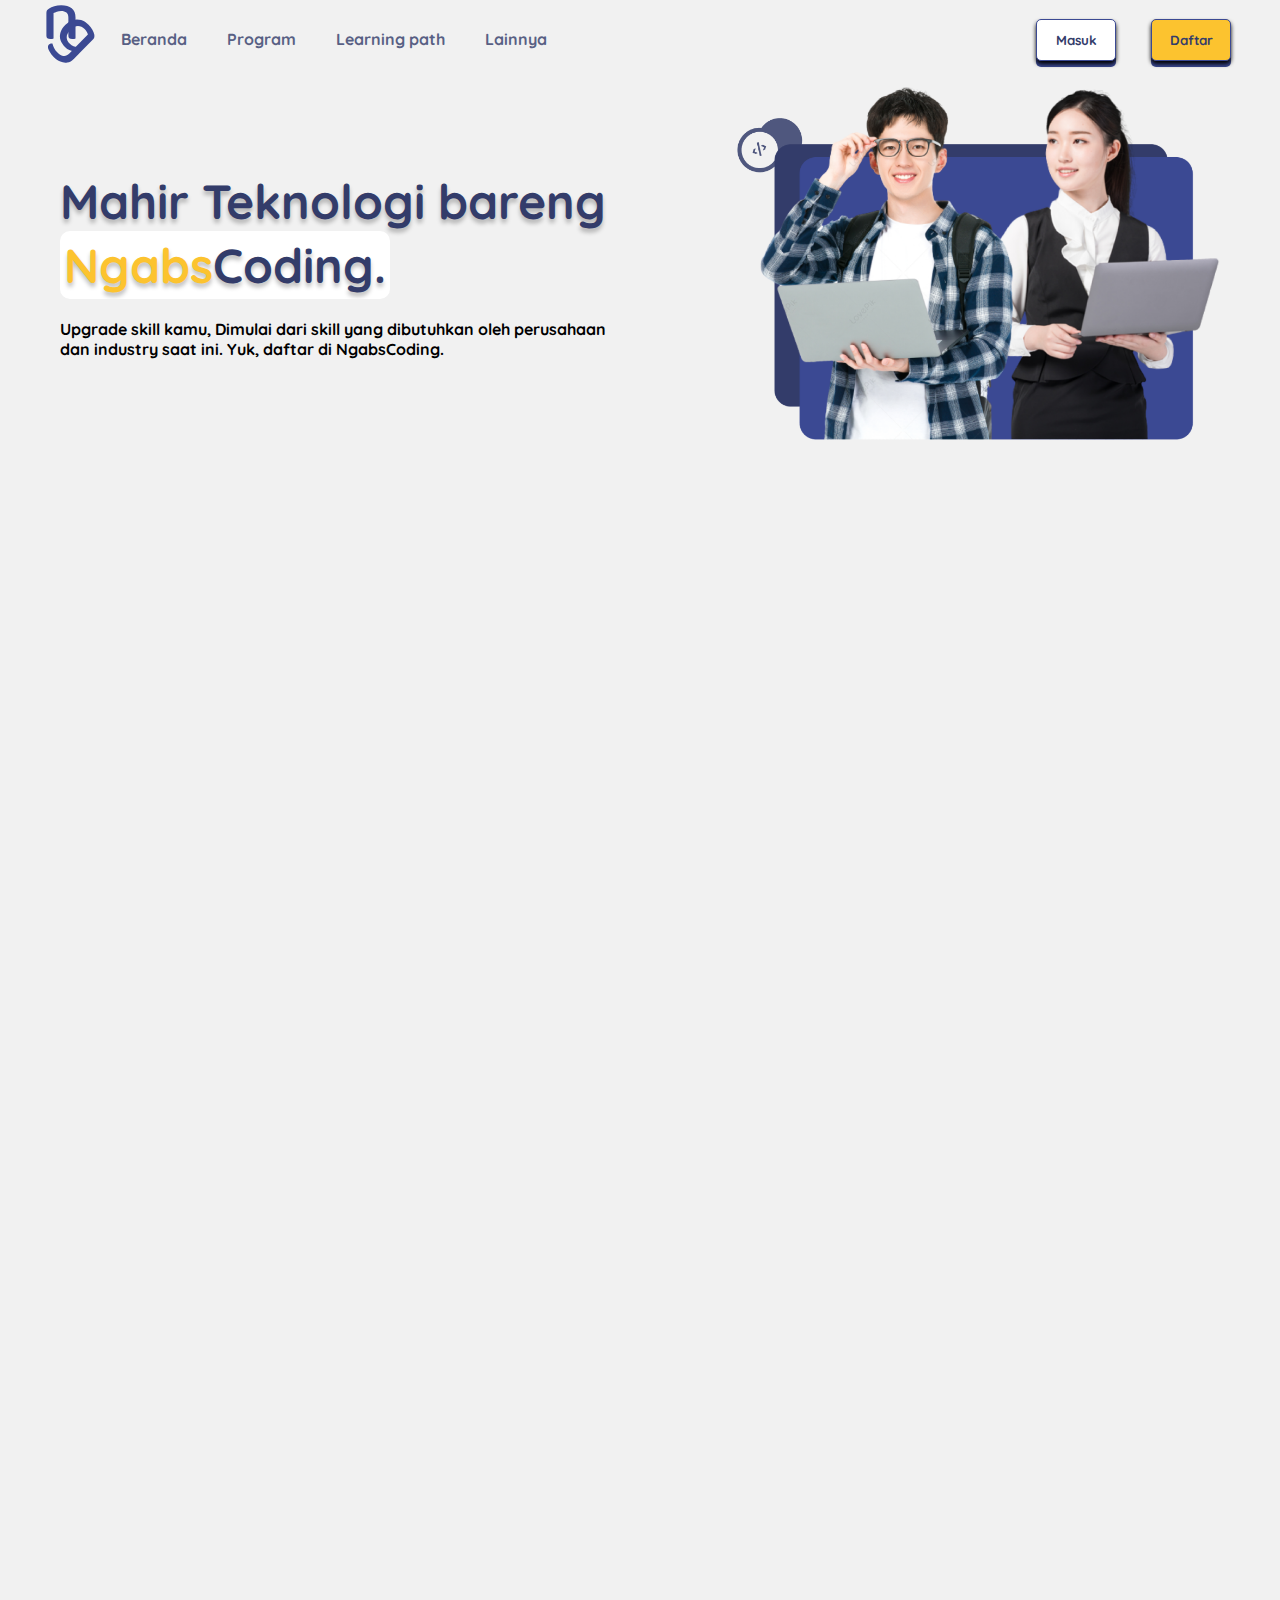
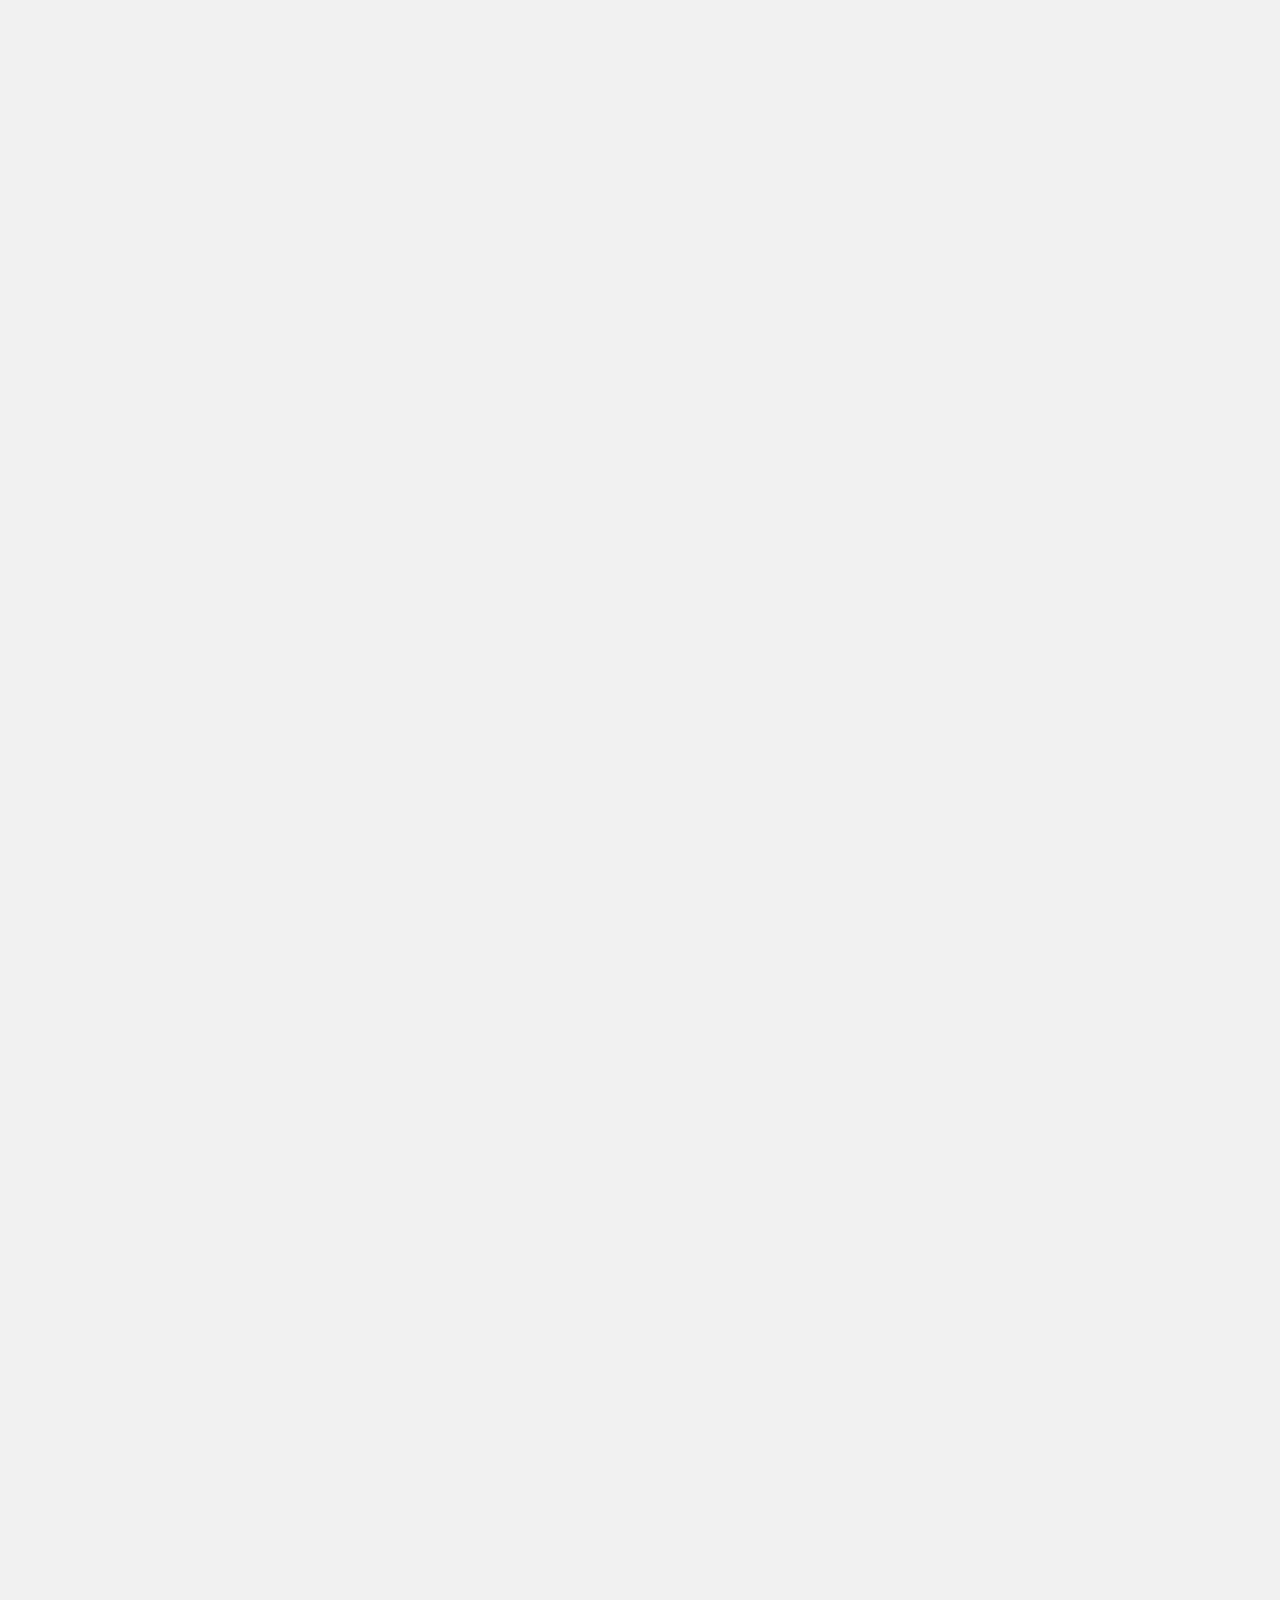
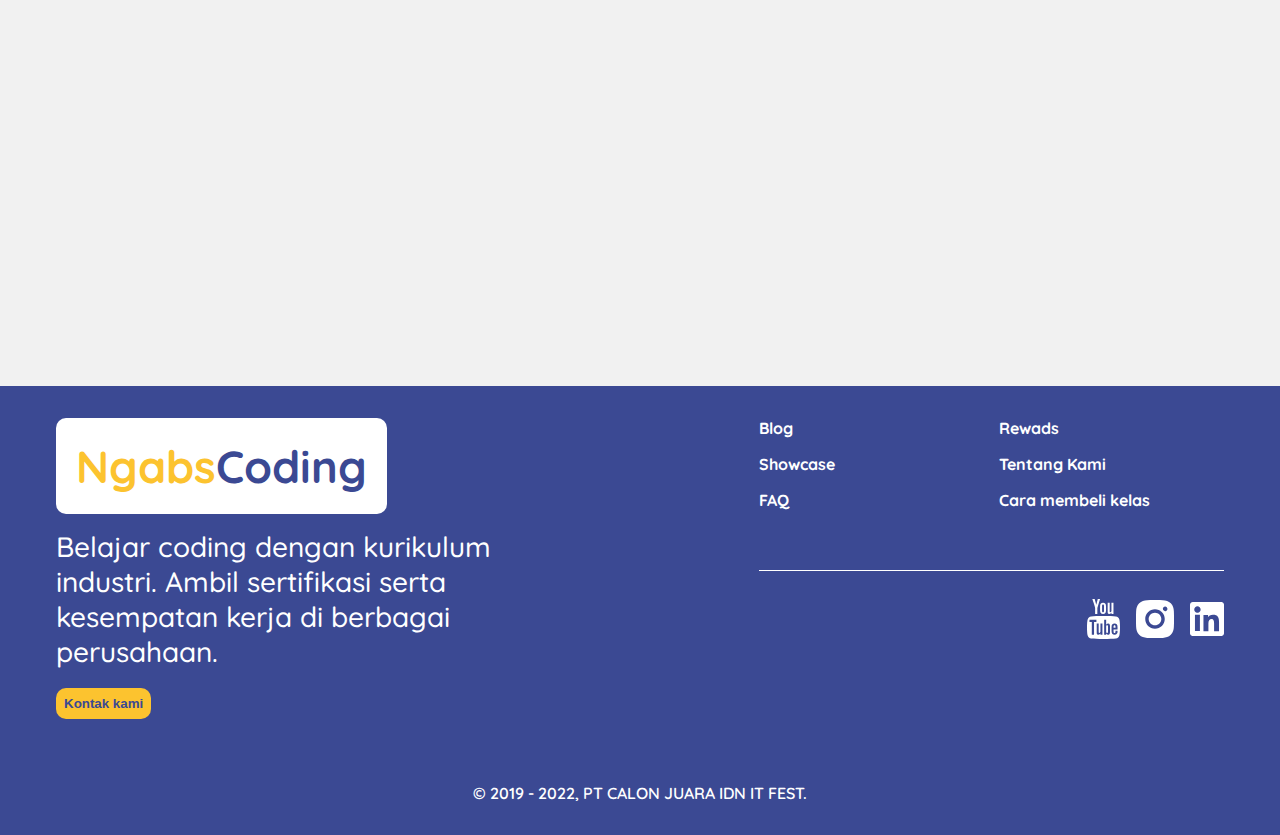
==== index.html @ e7fbde86 "Finish the home page" ====
<!DOCTYPE html>
<html lang="en">

<head>
  <meta charset="UTF-8">
  <meta http-equiv="X-UA-Compatible" content="IE=edge">
  <meta name="viewport" content="width=device-width, initial-scale=1.0">

  <!-- Meta Tags for SEO -->
  <meta name="title" content="Ngabs Coding">
  <meta name="description" content="A site about learning coding in bahasa">
  <meta name="keywords" content="coding, ngabs coding, ngoding, code, coders">
  <meta name="robots" content="index, follow">
  <meta http-equiv="Content-Type" content="text/html; charset=utf-8">
  <meta name="language" content="English">
  <meta name="revisit-after" content="1 days">
  <meta name="author" content="Ngabs RPL">

  <link rel="stylesheet" href="css/style.css" type="text/css">
  <link rel="shortcut icon" href="img/ng.svg" type="image/x-icon">
  <title>Ngabs Coding</title>
</head>

<body>
  <div class="nav-wrapper">
    <nav id="nav">
      <div class="menu-toggle" id="menu-toggle">
        <input type="checkbox">
        <span></span>
        <span></span>
        <span></span>
      </div>
      <a href="#" class="logo-btn"><img src="img/logo.svg" alt=""></a>
      <ul id="nav-links">
        <li><a href="#">Beranda</a></li>
        <li><a href="#program">Program</a></li>
        <li><a href="#learning-path">Learning path</a></li>
        <li><a href="#others">Lainnya</a></li>
      </ul>
      <button class="login">Masuk</button>
      <button class="signup">Daftar</button>
    </nav>
  </div>

  <div class="container" id="container">

    <section class="hero" id="hero">
      <img src="img/hero.webp" alt="">
      <h1>Mahir Teknologi bareng <span><span>Ngabs</span>Coding.</span></h1>
      <p>Upgrade skill kamu, Dimulai dari skill yang
        dibutuhkan oleh perusahaan dan industry
        saat ini. Yuk, daftar di NgabsCoding.</p>
    </section>

    <div class="words-wrapper reveal">
      <section class="words question">
        <h2>Kenapa NgabsCoding?</h2>
        <p><span>NgabsCoding</span> Memberikan materi yang akan membantu anda
          dengan kurikulum yang dibangun dengan perusahaan-perusahaan ternama</p>
      </section>

      <section class="words statement">
        <h2>NgabsCoding berbeda</h2>
        <p>Di <span>NgabsCoding</span> ini kamu bisa tingkatin skill kamu, engga cuma materi
          aja yang terjamin, kamu juga di bantu oleh mentor mentor yang profesional loh.</p>
      </section>
    </div>

    <section class="container_box reason">
      <div class="item_box reveal">
        <img src="./img/ic_reason/mentor.webp">
        <p>Mentor profesional</p>
      </div>
      <div class="item_box reveal">
        <img src="./img/ic_reason/clock.webp">
        <p>Jam lebih efisien</p>
      </div>
      <div class="item_box reveal">
        <img src="./img/ic_reason/code.webp">
        <p>Kurikulum Standar industri global</p>
      </div>
      <div class="item_box reveal">
        <img src="./img/ic_reason/message.webp">
        <p>Menggunakan Bahasa Indonesia</p>
      </div>
      <div class="item_box reveal">
        <img src="./img/ic_reason/certificate.webp">
        <p>Mendapatkan Sertifikat</p>
      </div>
      <div class="item_box reveal">
        <img src="./img/ic_reason/case.webp">
        <p>Studi Kasus & Proyek</p>
      </div>
    </section>

    <!-- Popular Class -->
    <section class="popular-class reveal" id="program">
      <div class="class-desc">
        <h1>Kelas paling Popular</h1>
      </div>
      <div class="class-list" id="class-list">

      </div>
    </section>

    <!-- Interest -->
    <section class="interests" id="learning-path">
      <h2 class="reveal">Kamu tertarik belajar apa?</h2>
      <div class="interest reveal">
        <p>Data Analyst</p>
        <p class="desc">Lorem ipsum, dolor sit amet consectetur adipisicing elit. Ipsam, atque.</p>
      </div>
      <div class="interest reveal">
        <p>Web Developer</p>
        <p class="desc">Lorem ipsum, dolor sit amet consectetur adipisicing elit. Ipsam, atque.</p>
      </div>
      <div class="interest reveal">
        <p>Mobile Developer</p>
        <p class="desc">Lorem ipsum, dolor sit amet consectetur adipisicing elit. Ipsam, atque.</p>
      </div>
      <div class="interest reveal">
        <p>Machine Learning</p>
        <p class="desc">Lorem ipsum, dolor sit amet consectetur adipisicing elit. Ipsam, atque.</p>
      </div>
      <div class="interest reveal">
        <p>UI/UX Designer</p>
        <p class="desc">Lorem ipsum, dolor sit amet consectetur adipisicing elit. Ipsam, atque.</p>
      </div>
      <div class="interest reveal">
        <p>Javascript</p>
        <p class="desc">Lorem ipsum, dolor sit amet consectetur adipisicing elit. Ipsam, atque.</p>
      </div>
    </section>

    <section class="testimonials">
      <h2 class="reveal">Apa kata siswa</h2>
      <div class="testimonial reveal">
        <img class="student" src="img/testi/student-img.webp" alt="">
        <p class="nama">Chelsea alyia henzie</p>
        <p class="role">UI/UX Design</p>
        <p class="testi">“NgabsCoding memberikan materi yang sangat
          menarik,di ngabscoding juga selain itu kita di jamin masuk indutry”</p>
        <img class="company" src="img/testi/company-img.webp"></img>
      </div>
      <div class="testimonial reveal">
        <img class="student" src="img/testi/student-img.webp" alt="">
        <p class="nama">Chelsea alyia henzie</p>
        <p class="role">UI/UX Design</p>
        <p class="testi">“NgabsCoding memberikan materi yang sangat
          menarik,di ngabscoding juga selain itu kita di jamin masuk indutry”</p>
        <img class="company" src="img/testi/company-img.webp"></img>
      </div>
      <div class="testimonial reveal">
        <img class="student" src="img/testi/student-img.webp" alt="">
        <p class="nama">Chelsea alyia henzie</p>
        <p class="role">UI/UX Design</p>
        <p class="testi">“NgabsCoding memberikan materi yang sangat
          menarik,di ngabscoding juga selain itu kita di jamin masuk indutry”</p>
        <img class="company" src="img/testi/company-img.webp"></img>
      </div>
    </section>

    <section class="engagement reveal">
      <h1>Tunggu apa lagi?</h1>
      <p>Belajar dengan mentor profesional dan lebih flexible</p>
      <button class="make-account">Buat akun</button>
    </section>
  </div>

  <div class="footer-wrapper">
    <footer>
      <div class="div-1">
        <h3><span>Ngabs</span>Coding</h3>
        <p class="text">Belajar coding dengan kurikulum industri.
          Ambil sertifikasi serta kesempatan kerja
          di berbagai perusahaan.</p>
        <button>Kontak kami</button>
      </div>
      <div class="div-2">
        <div class="links">
          <a href="">Blog</a>
          <a href="">Rewads</a>
          <a href="">Showcase</a>
          <a href="">Tentang Kami</a>
          <a href="">FAQ</a>
          <a href="">Cara membeli kelas</a>
        </div>
        <div class="socials">
          <img src="img/yt.svg" alt="">
          <img src="img/ig.svg" alt="">
          <img src="img/in.svg" alt="">
        </div>
      </div>
      <p class="copyright">© 2019 - 2022, PT CALON JUARA IDN IT FEST.</p>
    </footer>
  </div>

  <script src="js/utils.js"></script>
  <script src="js/data.js"></script>
  <script src="js/script.js"></script>
</body>

</html>
---- css/style.css ----
@import url(reset.css);
@import url(base.css);
@import url(utils.css);
@import url(animations.css);

/* widget */
@import url(burger.css);

.container,
.nav-wrapper {
	padding: 0 20px;
	max-width: 1200px;
	margin: auto;
}
.container {
	display: flex;
	flex-direction: column;
}

/* Navigation */
.nav-wrapper {
	position: sticky;
	top: 0;
	max-width: none;
	transition: box-shadow var(--primary-duration);
	animation-name: topToBottom;
	animation-duration: var(--primary-duration);
	z-index: 100;
	background-color: var(--background-color);
}

nav {
	display: grid;
	min-height: 75px;
	max-width: 1200px;
	margin: auto;
	grid-template-columns: auto 3fr repeat(2, 0.3fr);
	place-items: center;
	gap: 26px;
}

/* Nav logo */
nav a {
	width: 100%;
	height: auto;
}

nav a img {
	height: 75px;
}

/* nav lists */
nav ul {
	list-style-type: none;
	/*display: grid;*/
	/*place-items: center;
	place-self: center stretch;
	grid-template-columns: repeat(auto-fit, minmax(100px, 1fr));*/
	place-self: center stretch;
	display: flex;
	justify-content: start;
	gap: 40px;
}

/* nav links */
nav ul li a {
	text-decoration: none;
	color: var(--primary-color);
	opacity: 0.8;
	font-weight: 700;
	transition: 0.3s;
}

nav ul li a:hover {
	color: var(--primary-color-variant);
	opacity: 1;
}

nav ul li a::after {
	content: "";
	width: 0%;
	height: 2px;
	background: var(--primary-color-variant);
	display: block;
	transition: 0.7s;
}

nav ul li a:hover::after {
	width: 100%;
}

/* Nav action button */
nav button {
	background-color: white;
	border-radius: 5px;
	color: var(--primary-color);
	border: 1px solid var(--primary-color-variant);
	box-shadow: 0 3px 4px black, 0 6px 0 var(--primary-color-variant);
	font-family: "Quicksand", sans-serif;
	cursor: pointer;
	transition: 0.3s;

	place-self: center stretch;
	padding: 12px 0;

	width: 80px;

	animation: topToBottom var(--primary-duration);
}

nav button.signup {
	background-color: var(--secondary-color);
}

nav button:hover {
	filter: brightness(0.85);
}

nav button:active {
	box-shadow: none;
	transform: translateY(6px);
}

/* Hero */

.hero {
	display: grid;
	grid-template-areas:
		"hero-heading hero-image"
		"hero-text hero-image";
	grid-template-columns: 1fr 1fr;
	margin-top: 8px;
	align-items: center;
	gap: 8px;
}

.hero h1 {
	grid-area: hero-heading;
	font-size: 48px;
	color: var(--primary-color);
	align-self: end;
	text-shadow: 0 4px 4px rgba(0, 0, 0, 0.25);
}

.hero h1 > span {
	display: inline-block;
	background-color: white;
	padding: 4px;
	color: var(--primary-color);
	border-radius: 10px;
	overflow: hidden;
	animation: leftRight var(--primary-duration) infinite alternate;
}

.hero h1 span span {
	color: var(--secondary-color);
}

.hero p {
	align-self: start;
	grid-area: hero-text;
}

.hero img {
	width: 85%;
	justify-self: end;
	grid-area: hero-image;
	animation: rightToLeft var(--primary-duration),
		zoomIn var(--primary-duration) var(--primary-duration) infinite alternate;
}

.hero h1,
.hero p {
	animation-duration: var(--primary-duration);
	animation-name: leftToRight;
}

/* Words */
.words-wrapper {
	background-color: var(--light-blue);
	border-radius: 20px;
	margin: 64px 0;
	/*animation-duration: var(--primary-duration);
	animation-name: bottomToTop;*/
}

.words {
	margin: 32px auto;

	display: flex;
	flex-direction: column;
	align-items: center;
	row-gap: 16px;
	width: 60%;
	text-align: center;

	/*background-color: #F4F8FF;*/
	/*outline: 5px solid #F4F8FF;
	outline-offset: 100%;*/
}

/*.statement{
	border-bottom-left-radius: 10px;
	border-bottom-right-radius: 10px;
	margin: 0 0 1.5rem 0;
}

.question{
	margin: 1.5rem 0 0 0;
	border-top-left-radius: 10px;
	border-top-right-radius: 10px;
}*/

.words h2 {
	font-size: 2.5em;
	color: var(--primary-color);
}

.words p span {
	font-weight: 700;
}
.words p span:hover {
	opacity: 0.7;
	transition: var(--primary-duration);
	cursor: pointer;
}

/* Statement */
.statement.words {
	width: 65%;
}

/* Reasons */
.reason {
	width: fit-content;
	height: fit-content;
	/* background: blue; */
	display: flex;
	flex-wrap: wrap;
	justify-content: space-around;
	align-items: center;
}
.reason .item_box {
	width: 22rem;
	height: 12rem;
	border-radius: 1rem;
	background: white;
	color: var(--primary-color);
	box-shadow: 2px 2px 7px 2px rgba(0, 0, 0, 0.3);
	margin: 10px;
	font-size: 1.3rem;
	font-weight: 600;
	display: flex;
	flex-direction: column;
	justify-content: center;
	align-items: center;
	cursor: pointer;
	transition: var(--primary-duration);
}
.item_box img {
	width: 4rem;
	margin: 0.5rem 0;
	height: auto;
}
.item_box p {
	max-width: 70%;
	text-align: center;
}
.reason .item_box:hover {
	filter: brightness(90%);
	/* transform: translateY(-10px); */
	animation: upDown var(--primary-duration) infinite;
}

.reason .item_box:hover img {
	animation: upDown var(--primary-duration) infinite;
}

/* Popular Class */
.popular-class {
	margin-top: 60px;
	background-color: var(--light-blue);
	border-radius: 20px;
	padding: 20px;
	display: grid;
	grid-template-columns: 1fr 2fr;
	align-items: center;
}

.class-desc {
	justify-self: center;
}

.class-desc h1 {
	font-size: 32px;
	text-align: center;
	color: var(--primary-color-variant);
}

.class-desc img {
	display: inline;
}

.class-list {
	display: flex;
	column-gap: 40px;
	overflow-x: scroll;
	overflow-y: visible;
}

.class-list::-webkit-scrollbar {
	display: none;
}

.class-item {
	width: min-content;
	padding: 15px;
	background-color: white;
	border-radius: 20px;
	display: flex;
	flex-direction: column;
	row-gap: 8px;
	justify-content: center;

	cursor: pointer;
	transition: var(--primary-duration);
}

.class-item > * {
	flex: 1;
	transition: var(--primary-duration);
}

/* class-item */
.class-item img {
	width: 100%;
	height: auto;
	border-radius: 20px;
	transition: 0.3s;
}

.class-item .price.crossed {
	color: #56595a;
	text-decoration: line-through;
}

.class-item .prices {
	display: flex;
	column-gap: 16px;
}

/* Interest */
.interests {
	padding: 32px;
	display: grid;
	grid-template-columns: repeat(auto-fit, minmax(300px, 1fr));
	grid-template-rows: repeat(3, 1fr);
	gap: 16px;
}

.interests h2 {
	color: var(--primary-color-variant);
	font-weight: 700;
	place-self: center;
	font-size: 2em;
	grid-column: 1/-1;
	text-align: center;
}

.interests .interest {
	--linear-interest: linear-gradient(
		0.93deg,
		rgba(59, 73, 147, 0.8) 10.4%,
		rgba(217, 217, 217, 0) 172.99%
	);
	min-height: 200px;

	background-image: var(--linear-interest),
		url(../img/interest/data-analyst.png);
	background-position: center;
	background-size: cover;
	color: white;
	border-radius: 20px;
	display: flex;
	justify-content: center;
	align-items: center;
	flex-direction: column;
	row-gap: 16px;
	transition: var(--primary-duration);
	cursor: pointer;
	position: relative;
}

.interests .interest::before {
	content: "";
	position: absolute;
	bottom: 0;
	left: 0;
	width: 100%;
	height: 0%;
	background: linear-gradient(
		0.93deg,
		rgba(59, 73, 147, 0.8) 64.87%,
		rgba(217, 217, 217, 0) 172.99%
	);
	transition: var(--primary-duration);
	border-radius: 20px;
}

.interests .interest:hover::before {
	height: 100%;
}

.interests .interest:hover p {
	top: 0;
	font-size: 1.5em;
}

.interests .interest p {
	text-align: center;
	font-weight: bold;
	font-size: 20px;
	width: max-content;
	height: min-content;
	position: relative;
	top: 50px;
	transition: var(--primary-duration);
}

.interests .interest p.desc {
	font-size: 14px;
	width: 75%;
	display: none;
	transition: var(--primary-duration);
}

.interests .interest:hover p.desc {
	display: block;
	animation: appear var(--primary-duration);
}

.interests .interest:nth-child(2) {
	background-image: var(--linear-interest),
		url(../img/interest/data-analyst.webp);
}

.interests .interest:nth-child(3) {
	background-image: var(--linear-interest),
		url(../img/interest/web-developer.webp);
}

.interests .interest:nth-child(4) {
	background-image: var(--linear-interest),
		url(../img/interest/mobile-developer.webp);
}

.interests .interest:nth-child(5) {
	background-image: var(--linear-interest), url(../img/interest/iot.webp);
}

.interests .interest:nth-child(6) {
	background-image: var(--linear-interest), url(../img/interest/ui_ux.webp);
}

.interests .interest:nth-child(7) {
	background-image: var(--linear-interest), url(../img/interest/javascript.webp);
}

/* Testimonials */
.testimonials {
	display: grid;
	grid-template-columns: repeat(auto-fit, minmax(300px, 1fr));
	gap: 32px;
}

.testimonials h2 {
	grid-column: 1/-1;
	font-weight: 700;
	font-size: 64px;

	text-align: center;

	color: var(--primary-color-variant);

	margin: 53px;
}

.testimonial {
	width: fit-content;
	background-color: white;
	display: flex;
	flex-direction: column;
	row-gap: 16px;
	align-items: flex-start;
	padding: 8px;
	border-radius: 15px;
}

.testimonial img.student {
	width: 100%;
	background: url(../img/bg-testi.svg), var(--primary-color-variant);
	background-size: contain;
	border-radius: 10px;
}

.testimonial p.nama {
	font-weight: 700;
	font-size: 28px;
}

.testimonial p.role {
	font-weight: 600;
	font-size: 22px;
	color: var(--grey);
}

.testimonial p.testi {
	font-weight: 600;
	font-size: 16px;
	color: var(--grey);
}

.testimonial img.company {
	height: 69px;
	align-self: flex-end;
}

/* Engagement */
.engagement {
	margin: 74px 0;

	width: 100%;
	display: flex;
	flex-direction: column;
	background-color: white;
	border-radius: 20px;
	align-items: center;

	row-gap: 12px;
	color: var(--primary-color-variant);
	padding: 32px;
}

.engagement h1,
.engagement p {
	text-align: center;
}

.engagement h1 {
	font-weight: 600;
	font-size: 48px;
}

.engagement p {
	font-weight: 400;
	font-size: 28px;
}

.engagement button.make-account {
	width: fit-content;
	margin-top: 32px;
	padding: 20px 32px;
	color: inherit;
	background: #ffc634;
	border-radius: 10px;
	font-weight: 700;
	font-size: 20px;
	cursor: pointer;
}

/* Footer */
.footer-wrapper {
	width: 100%;
	background-color: var(--primary-color-variant);
}

footer {
	padding: 32px 16px;
	display: grid;
	margin: auto;
	max-width: 1200px;
	gap: 237px;
	grid-template-columns: repeat(auto-fit, minmax(300px, 1fr));
	row-gap: 64px;
}

footer h3 {
	font-size: 45px;
	background-color: white;
	padding: 20px;
	display: inline-block;
	border-radius: 10px;
	color: var(--primary-color-variant);
	margin-bottom: 15px;
}

footer h3 > span {
	color: var(--secondary-color);
}

footer p.text {
	font-weight: 500;
	font-size: 28px;
	color: white;
	margin-bottom: 19px;
}

footer button {
	background-color: var(--secondary-color);
	padding: 8px;
	color: var(--primary-color-variant);
	border-radius: 10px;
}

footer .div-2 .links {
	display: grid;
	padding-bottom: 60px;
	gap: 16px;
	border-bottom: white solid 1px;
	grid-template-columns: repeat(auto-fit, minmax(200px, 1fr));
}

footer .div-2 a {
	color: white;
	text-decoration: none;
}

footer .socials {
	display: flex;
	margin-top: 28px;
	justify-content: flex-end;
	gap: 16px;
}

footer p.copyright {
	font-weight: 600;
	font-size: 16px;
	color: white;
	text-align: center;
	grid-column: 1/-1;
}
/*<============= Responsive breakpoint =============>*/

/* Tablet Screen */
@media screen and (max-width: 820px) {
	nav ul a {
		font-size: 0.75em;
	}
	.interests {
		/*grid-template-columns: repeat(2, 1fr);*/
		padding: 0;
	}

	.testimonial {
		display: grid;
		grid-template-columns: repeat(2, 1fr);
		column-gap: 16px;
	}

	.testimonial img.student {
		grid-row: 1/5;
		align-self: center;
	}

	.testimonial img.company {
		justify-self: end;
	}

	.testimonials {
		row-gap: 32px;
		grid-template-columns: 1fr;
	}
}

/* Mobile Screen */
@media screen and (max-width: 720px) {
	nav {
		justify-content: space-between;
	}

	.menu-toggle {
		display: flex;
	}

	nav ul {
		position: absolute;
		padding: 16px 0;
		opacity: 0;
		left: -20px;
		right: 0;
		top: 0;
		height: 100vh;
		width: 80%;
		flex-direction: column;
		align-items: center;
		justify-content: space-evenly;
		z-index: 1;
		background-color: var(--primary-color);
		/* Hide the nav */
		transform: translateX(-100%);

		/* Add transition for every style changes applied */
		transition: all 1s;
	}

	nav ul li a,
	nav ul li a:hover {
		font-size: 1.5em;
		color: white;
	}
	nav ul li a::after {
		background-color: white;
	}

	.hero {
		grid-template-areas:
			"hero-heading"
			"hero-text"
			"hero-image";
		grid-template-columns: 1fr;
		justify-items: center;
		gap: 16px;
	}

	.hero img {
		justify-self: center;
	}

	.popular-class {
		grid-template-columns: 2fr;
		gap: 16px;
	}

	.testimonial {
		display: flex;
	}

	.testimonial img.student {
		grid-row: 1/2;
	}
}

/* Mobile L */
@media screen and (max-width: 425px) {
	.reason .item_box {
		width: 100%;
	}
}
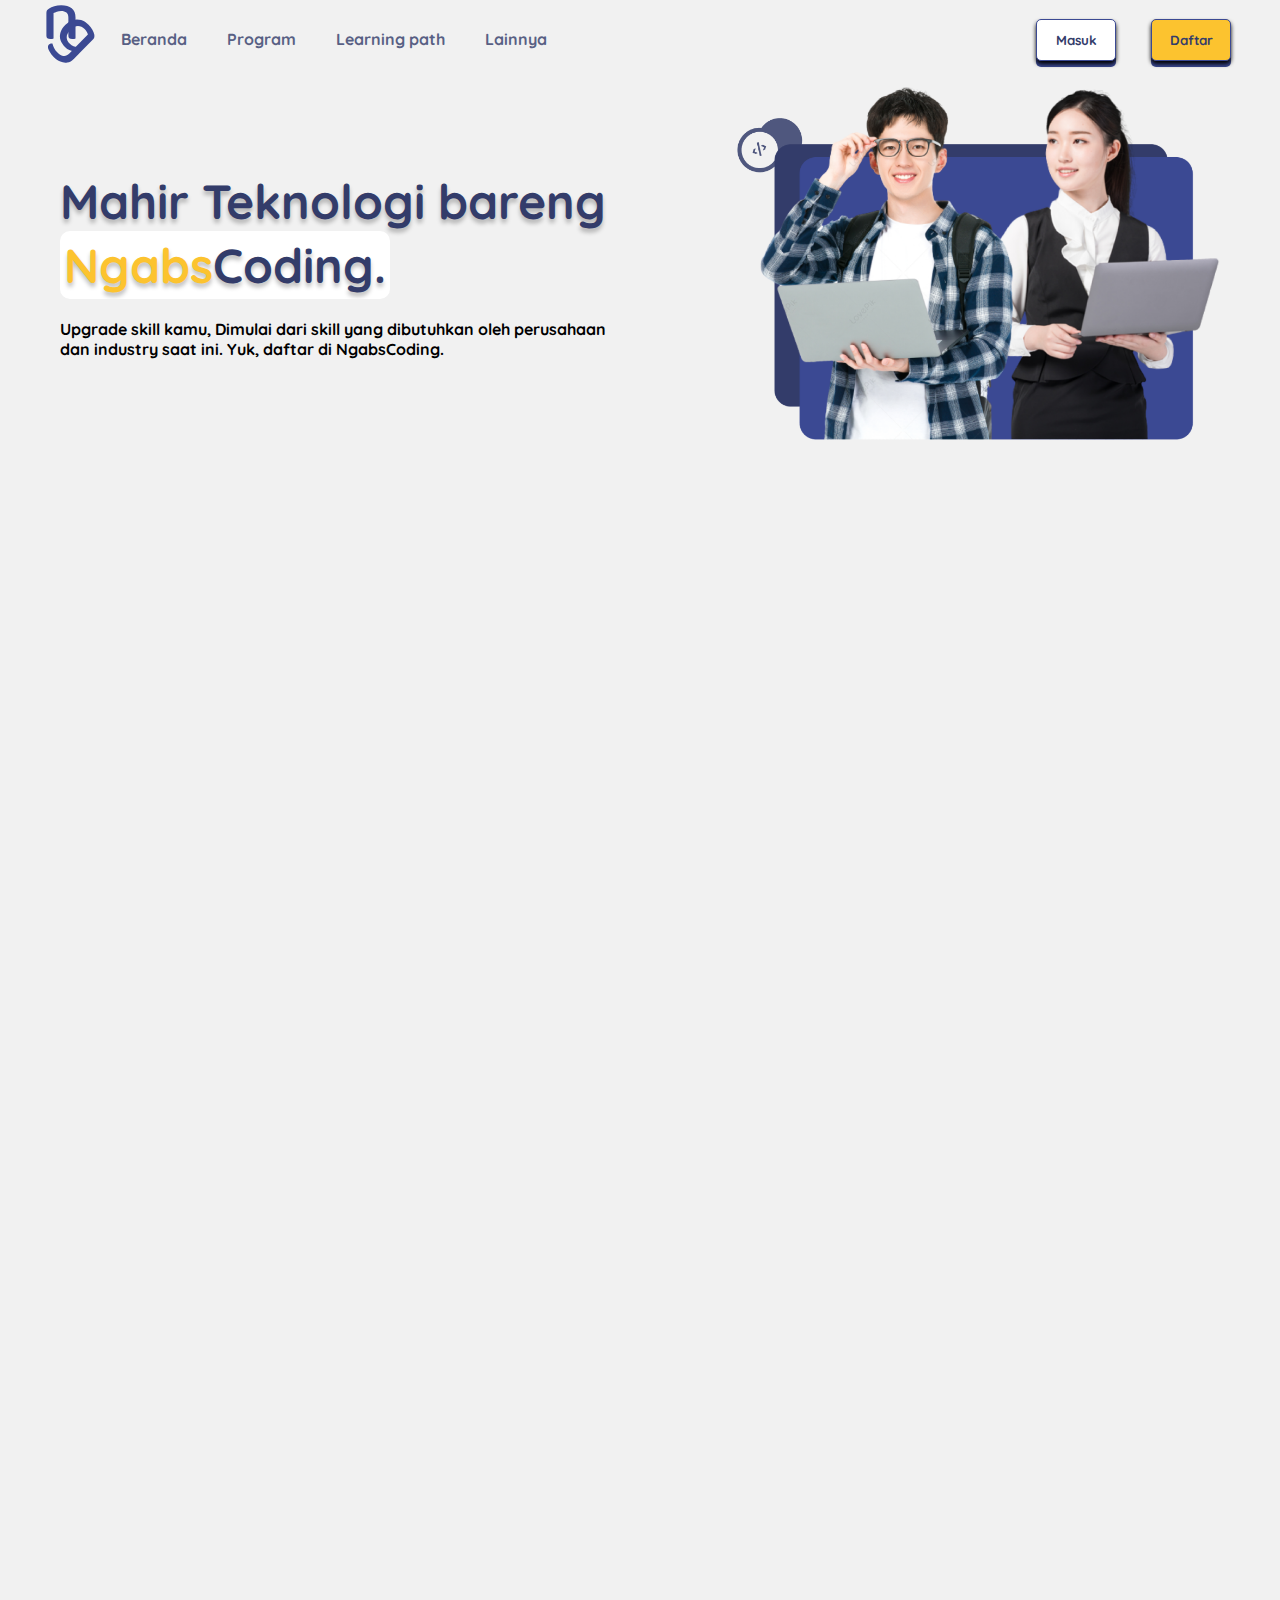
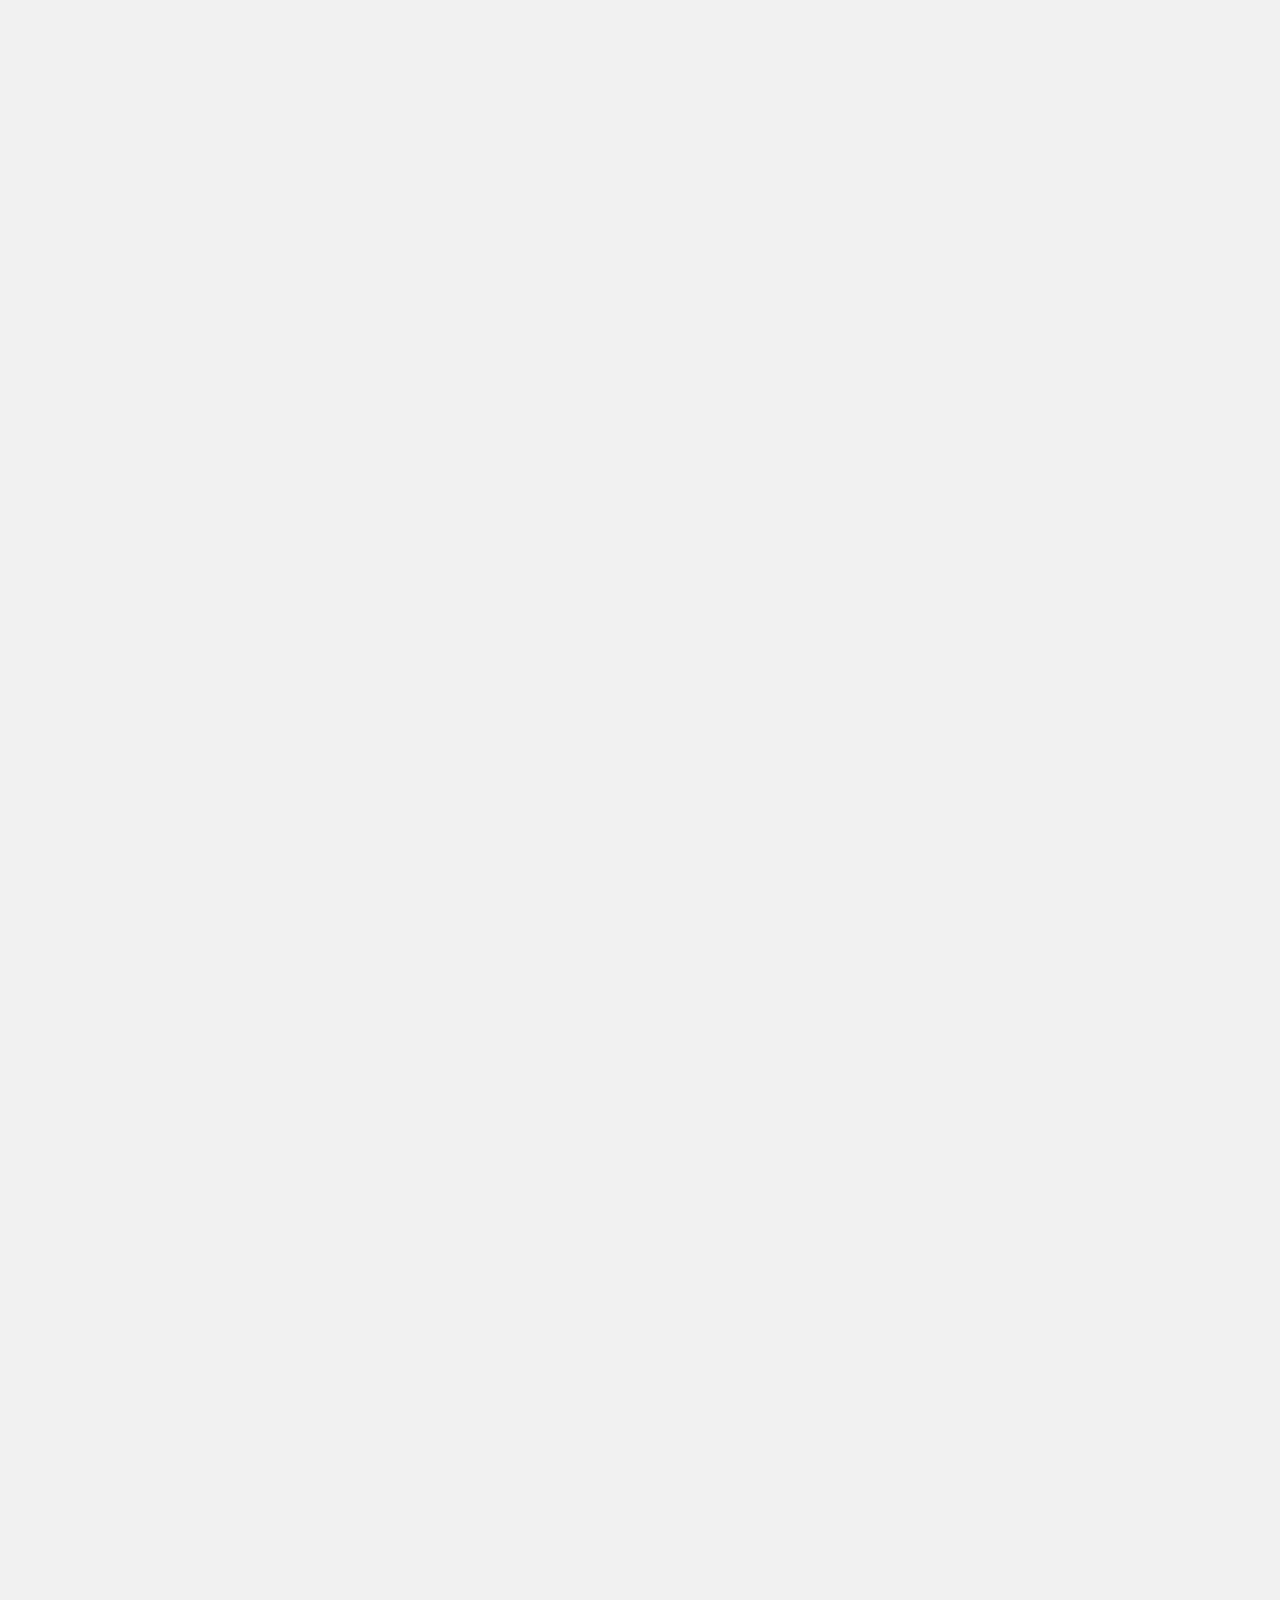
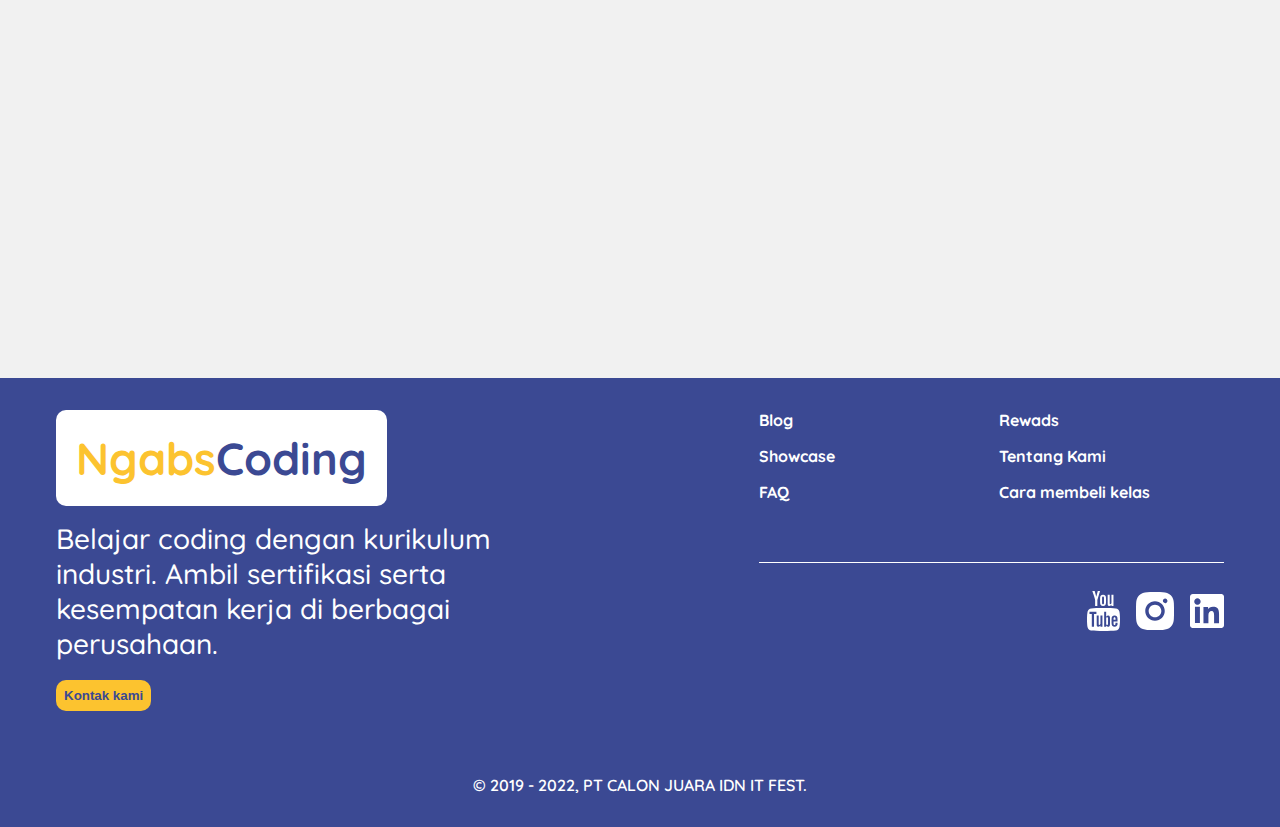
==== commit e19b3901: "Make detail more looks like detail" ====
--- a/index.html
+++ b/index.html
@@ -17,6 +17,7 @@
   <meta name="author" content="Ngabs RPL">
 
   <link rel="stylesheet" href="css/style.css" type="text/css">
+  <link rel="stylesheet" href="css/responsive.css">
   <link rel="shortcut icon" href="img/ng.svg" type="image/x-icon">
   <title>Ngabs Coding</title>
 </head>
--- a/css/style.css
+++ b/css/style.css
@@ -232,22 +232,22 @@
 
 /* Reasons */
 .reason {
-	width: fit-content;
 	height: fit-content;
 	/* background: blue; */
-	display: flex;
-	flex-wrap: wrap;
-	justify-content: space-around;
+	display: grid;
+	/*flex-wrap: wrap;*/
+	gap: 32px;
+	/*justify-content: space-around;*/
 	align-items: center;
-}
+	grid-template-columns: repeat(auto-fit, minmax(22rem, 1fr));
+}
+
 .reason .item_box {
-	width: 22rem;
 	height: 12rem;
 	border-radius: 1rem;
 	background: white;
 	color: var(--primary-color);
 	box-shadow: 2px 2px 7px 2px rgba(0, 0, 0, 0.3);
-	margin: 10px;
 	font-size: 1.3rem;
 	font-weight: 600;
 	display: flex;
@@ -742,7 +742,7 @@
 
 /* Mobile L */
 @media screen and (max-width: 425px) {
-	.reason .item_box {
-		width: 100%;
-	}
-}
+	.reason {
+		grid-template-columns: auto;
+	}
+}
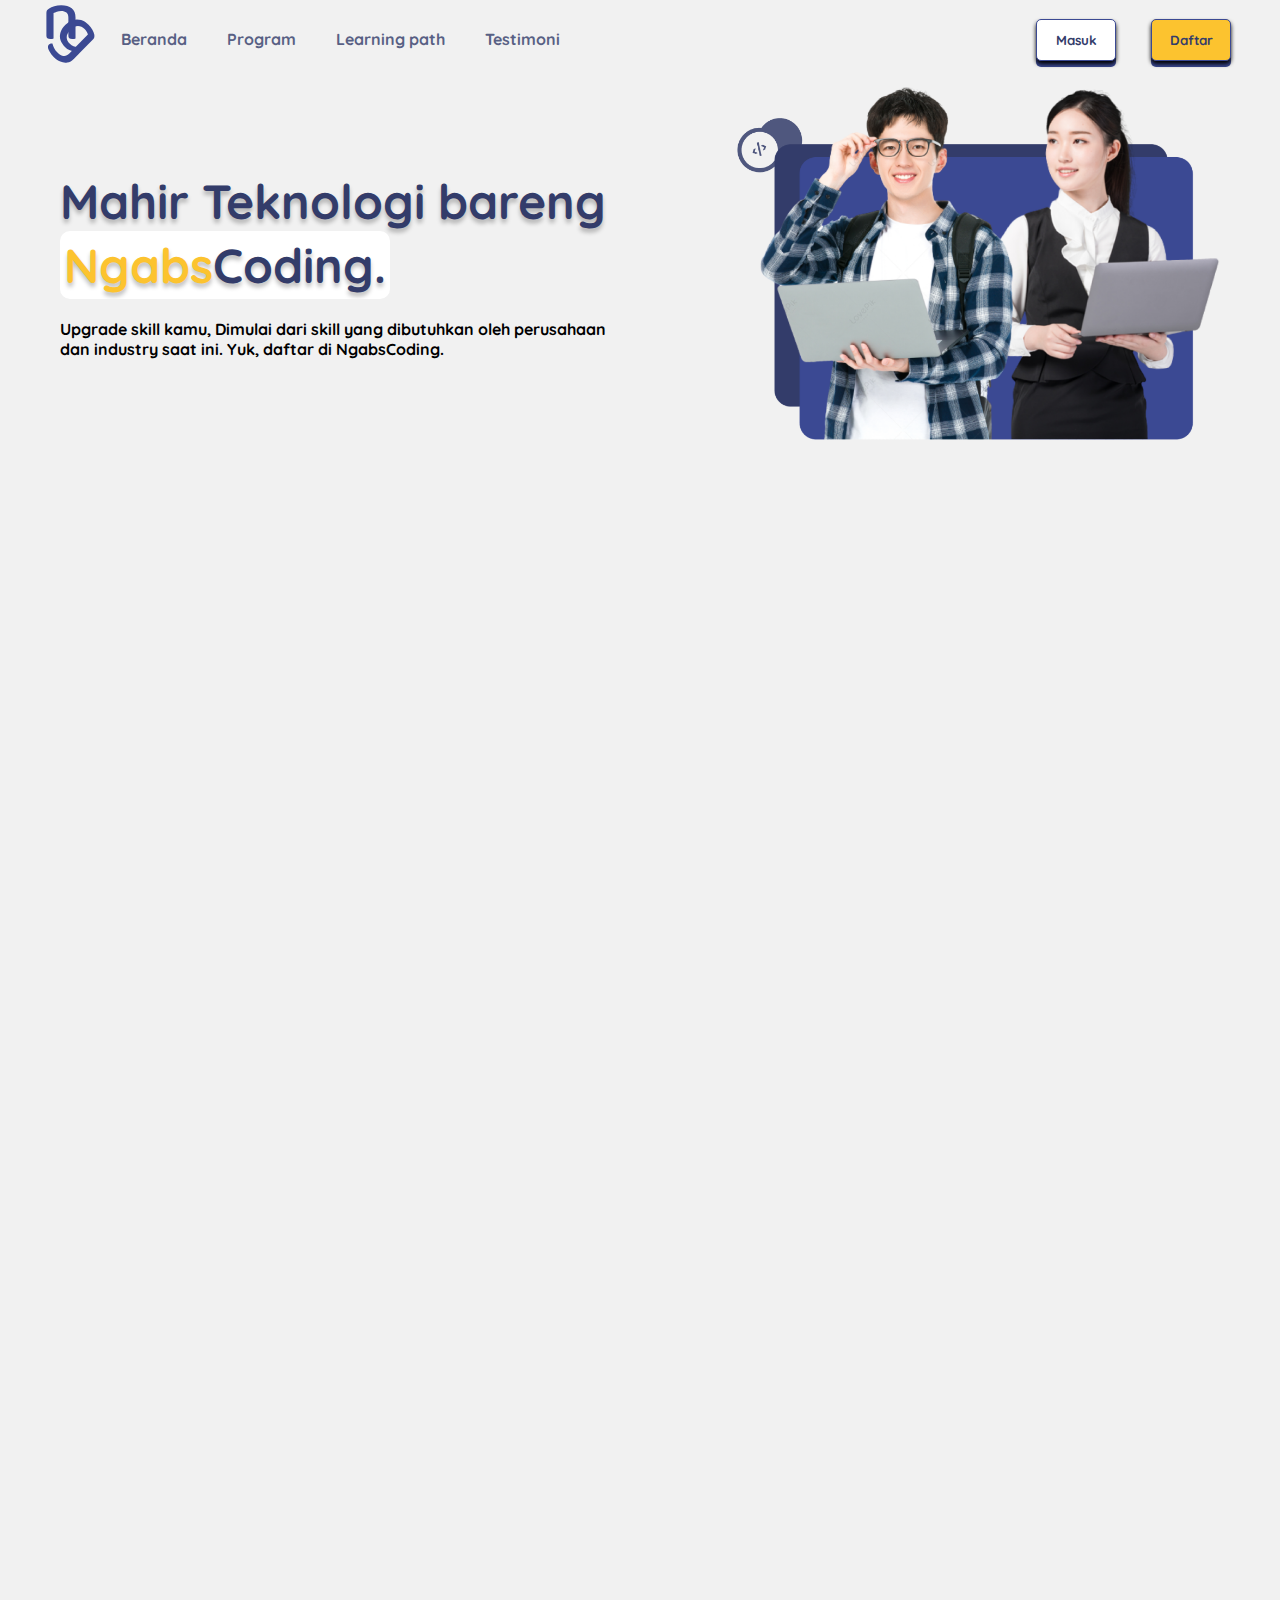
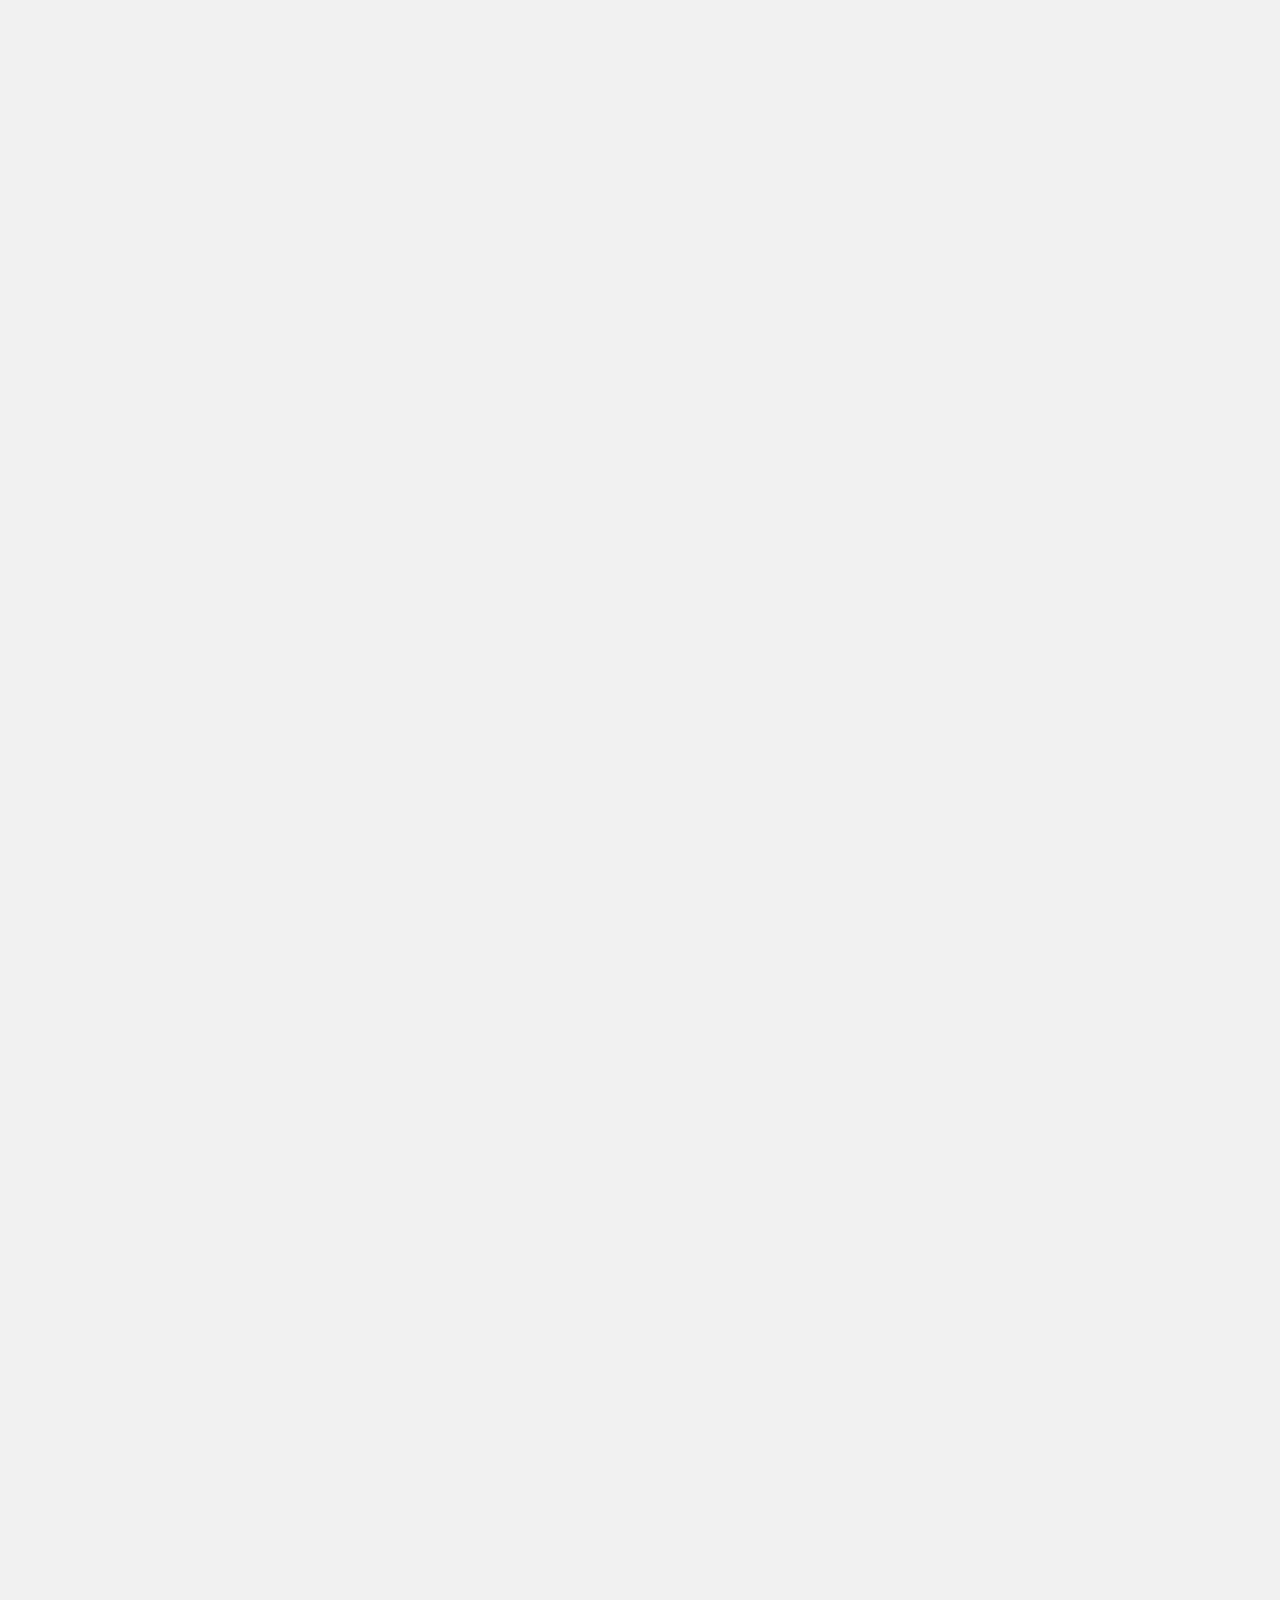
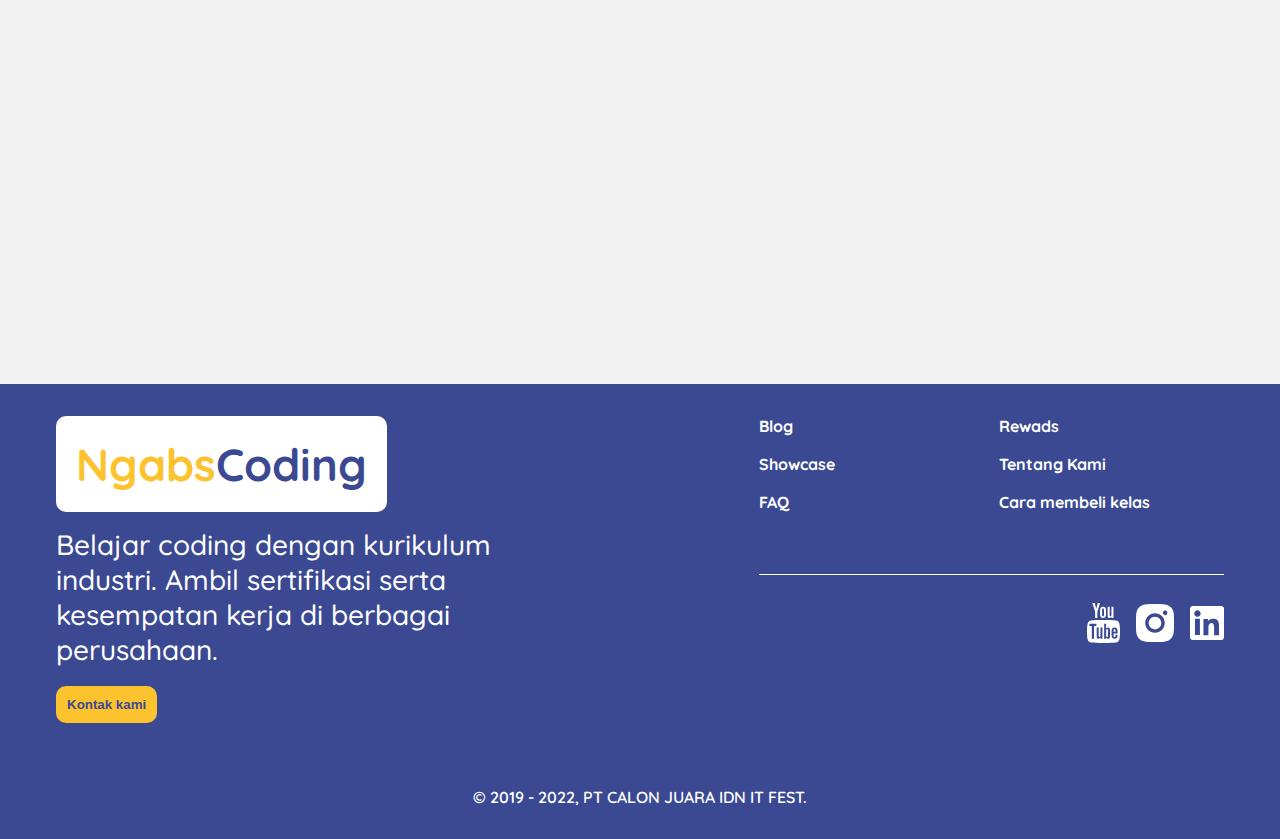
==== commit 1f0786d6: "Some changes" ====
--- a/index.html
+++ b/index.html
@@ -36,7 +36,7 @@
         <li><a href="#">Beranda</a></li>
         <li><a href="#program">Program</a></li>
         <li><a href="#learning-path">Learning path</a></li>
-        <li><a href="#others">Lainnya</a></li>
+        <li><a href="#testimonials">Testimoni</a></li>
       </ul>
       <button class="login">Masuk</button>
       <button class="signup">Daftar</button>
@@ -133,7 +133,7 @@
       </div>
     </section>
 
-    <section class="testimonials">
+    <section class="testimonials" id="testimonials">
       <h2 class="reveal">Apa kata siswa</h2>
       <div class="testimonial reveal">
         <img class="student" src="img/testi/student-img.webp" alt="">
--- a/css/style.css
+++ b/css/style.css
@@ -312,8 +312,14 @@
 	display: none;
 }
 
+a:has(.class-item) {
+	text-decoration: none;
+	color: inherit;
+}
+
 .class-item {
 	width: min-content;
+	height: 100%;
 	padding: 15px;
 	background-color: white;
 	border-radius: 20px;
@@ -561,11 +567,21 @@
 	margin-top: 32px;
 	padding: 20px 32px;
 	color: inherit;
-	background: #ffc634;
+	background: var(--secondary-color);
 	border-radius: 10px;
 	font-weight: 700;
 	font-size: 20px;
 	cursor: pointer;
+	transition: var(--primary-duration);
+	border: 3px solid var(--secondary-color);
+}
+
+.engagement button.make-account:hover {
+	background: transparent;
+}
+
+.engagement button.make-account:active {
+	transform: scale(0.95);
 }
 
 /* Footer */
@@ -610,6 +626,18 @@
 	padding: 8px;
 	color: var(--primary-color-variant);
 	border-radius: 10px;
+	transition: var(--primary-duration);
+	border: 3px solid var(--secondary-color);
+}
+
+footer button:active {
+	transform: scale(0.95);
+}
+
+footer button:hover {
+	background: transparent;
+	color: white;
+	cursor: pointer;
 }
 
 footer .div-2 .links {
@@ -618,6 +646,21 @@
 	gap: 16px;
 	border-bottom: white solid 1px;
 	grid-template-columns: repeat(auto-fit, minmax(200px, 1fr));
+	justify-content: start;
+	justify-items: start;
+}
+
+footer a::after {
+	content: "";
+	width: 0%;
+	height: 2px;
+	background: white;
+	display: block;
+	transition: width 0.7s;
+}
+
+footer a:hover::after {
+	width: 100%;
 }
 
 footer .div-2 a {
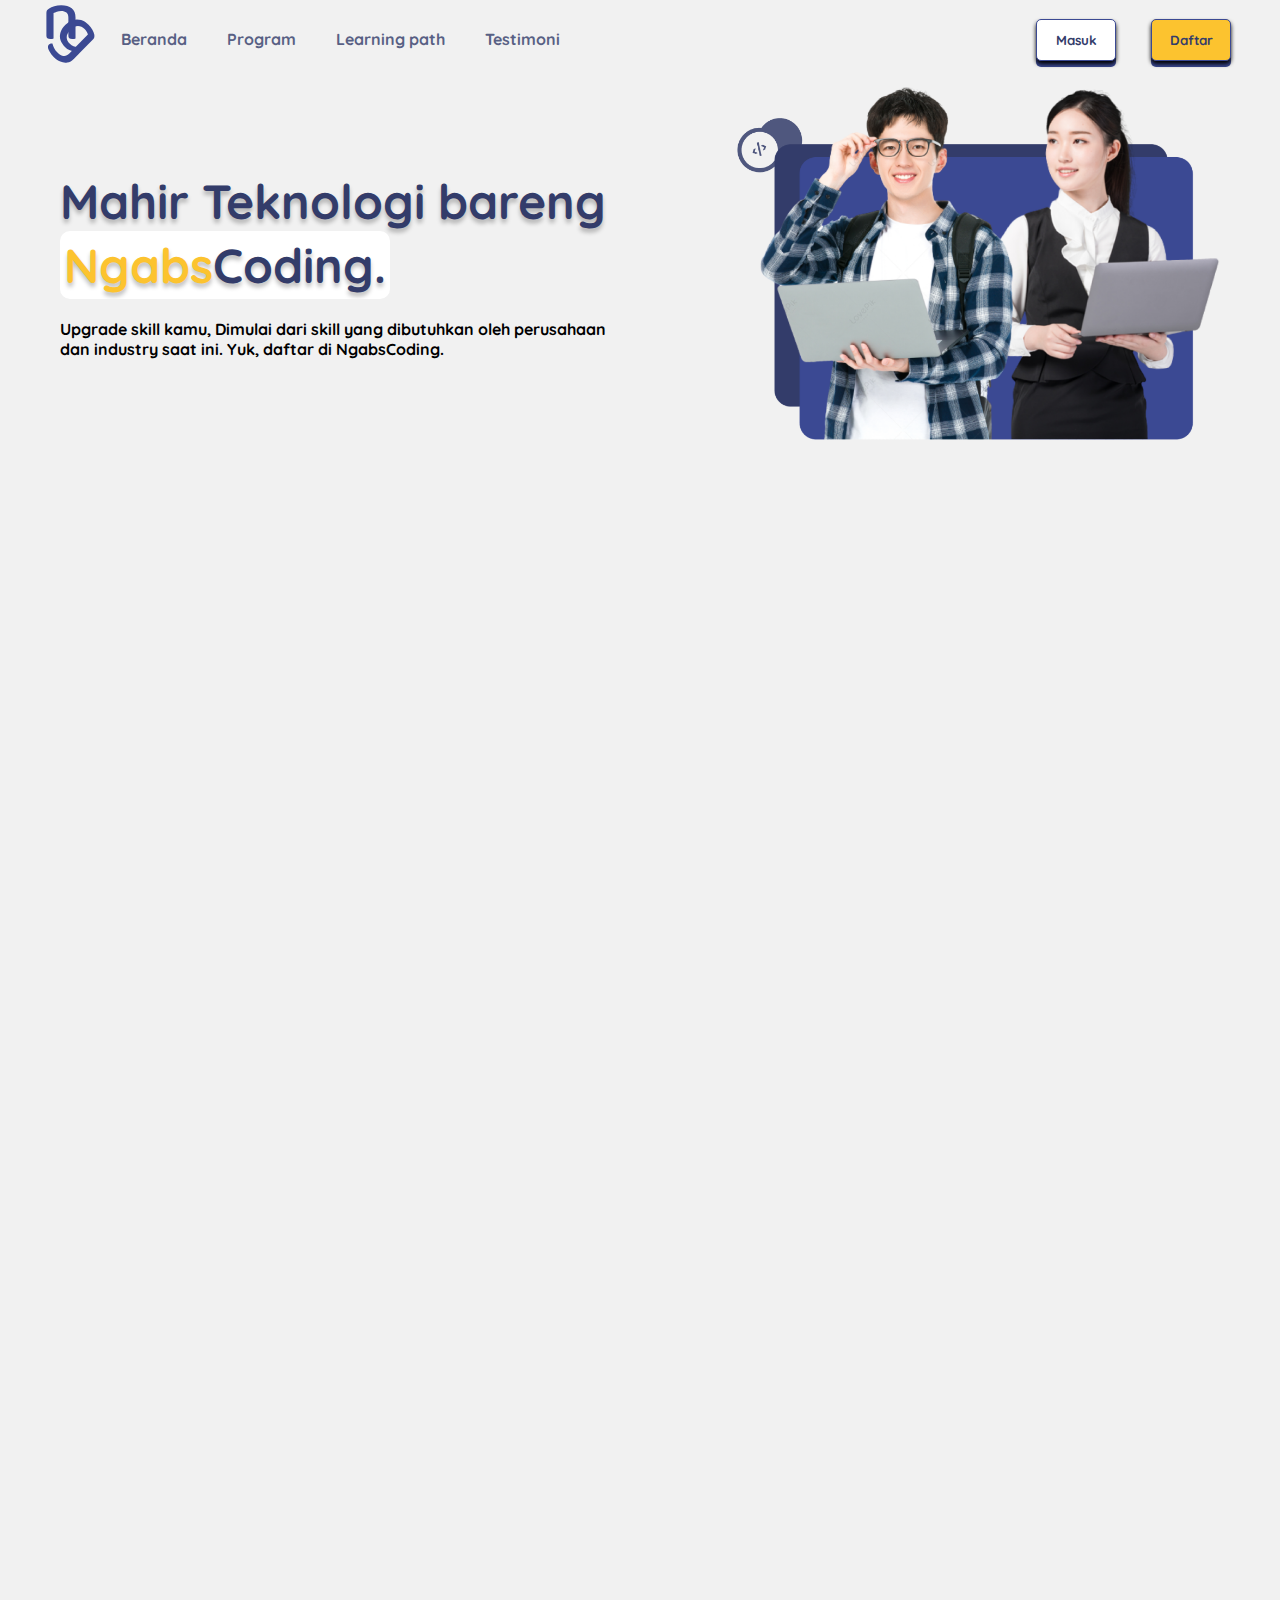
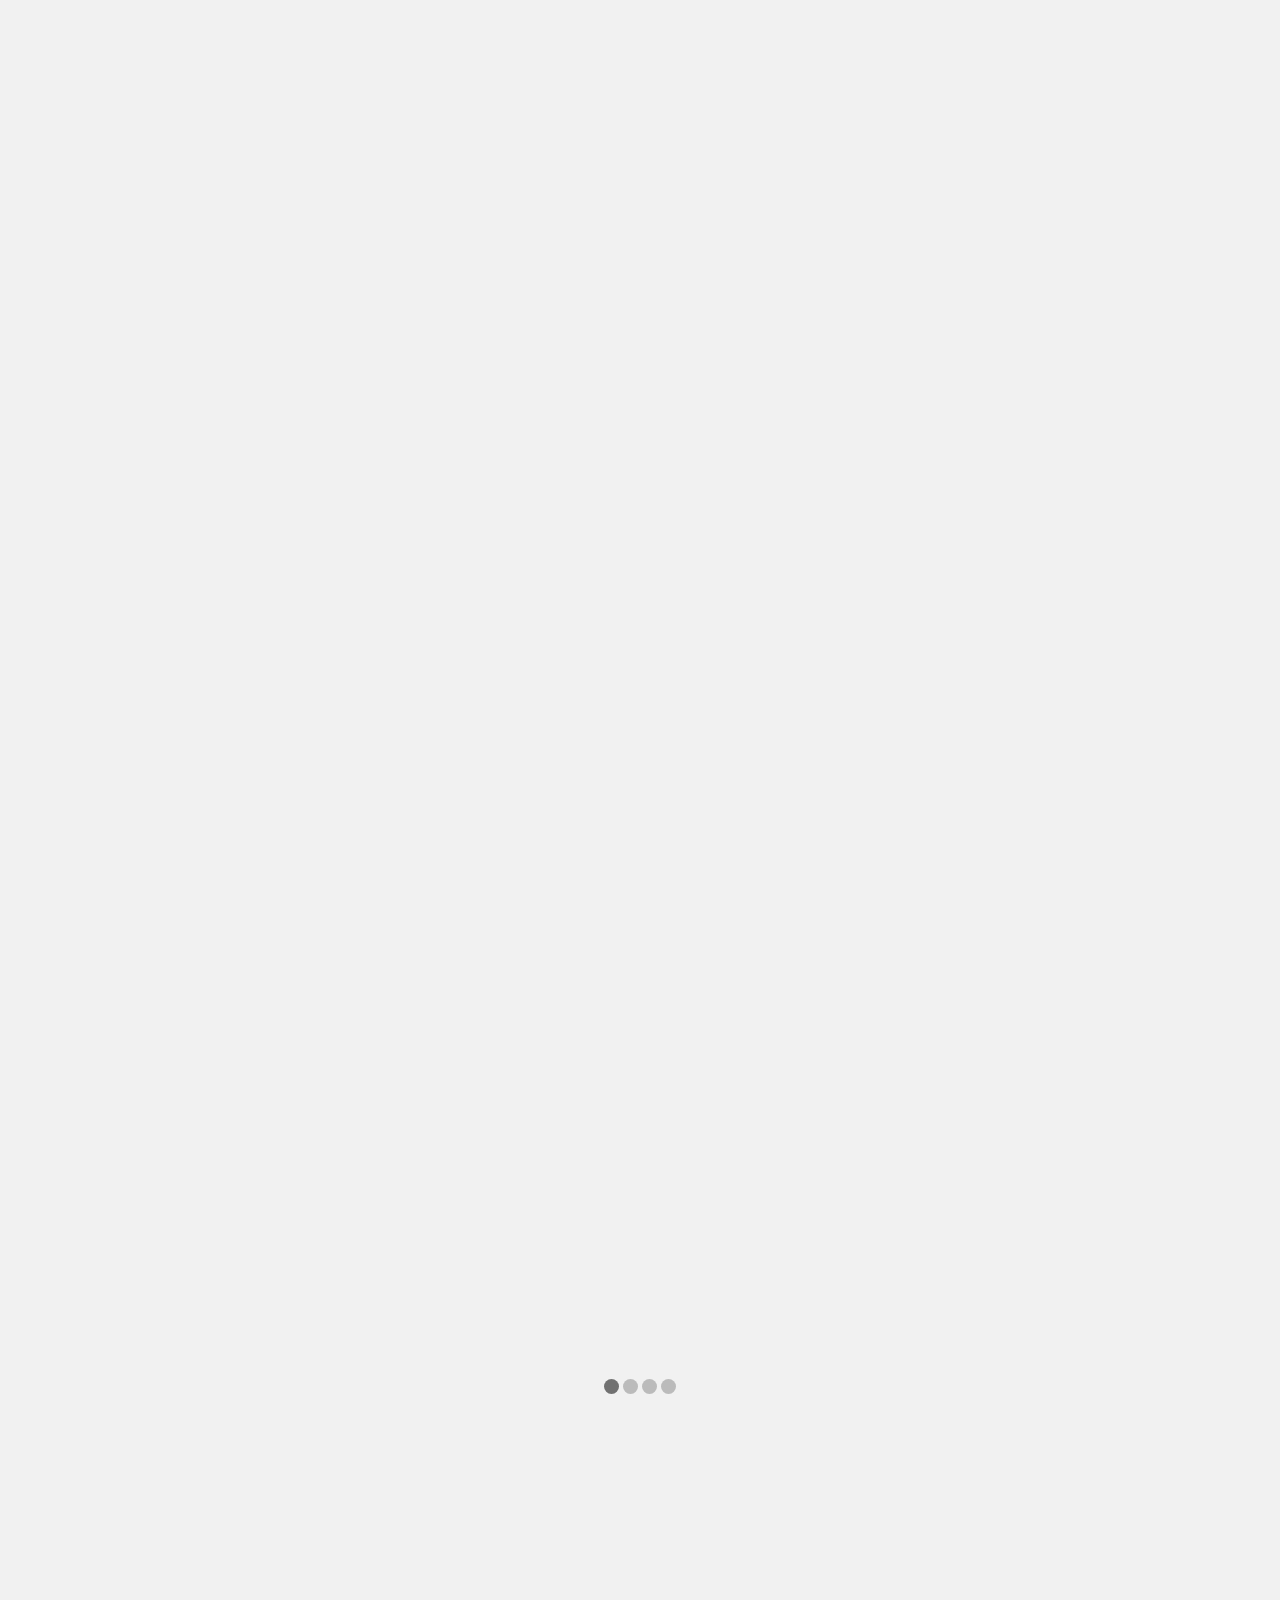
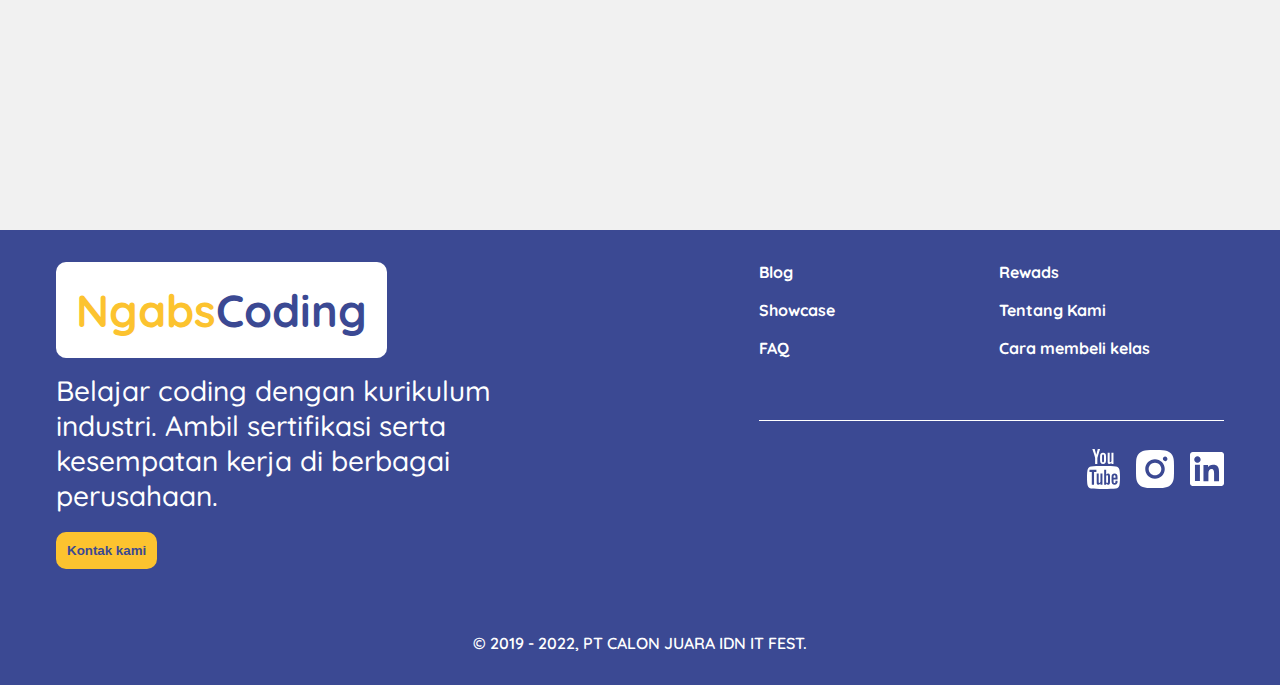
==== commit f8a99c1d: "Add carousel for testimonials" ====
--- a/index.html
+++ b/index.html
@@ -133,9 +133,10 @@
       </div>
     </section>
 
-    <section class="testimonials" id="testimonials">
-      <h2 class="reveal">Apa kata siswa</h2>
-      <div class="testimonial reveal">
+    <h2 class="testi-title reveal" id="testimonials">Apa kata siswa</h2>
+    <section class="testimonials reveal">
+      <a class="prev" onclick="plusSlides(-1)">❮</a>
+      <div class="testimonial fade">
         <img class="student" src="img/testi/student-img.webp" alt="">
         <p class="nama">Chelsea alyia henzie</p>
         <p class="role">UI/UX Design</p>
@@ -143,23 +144,34 @@
           menarik,di ngabscoding juga selain itu kita di jamin masuk indutry”</p>
         <img class="company" src="img/testi/company-img.webp"></img>
       </div>
-      <div class="testimonial reveal">
-        <img class="student" src="img/testi/student-img.webp" alt="">
-        <p class="nama">Chelsea alyia henzie</p>
-        <p class="role">UI/UX Design</p>
-        <p class="testi">“NgabsCoding memberikan materi yang sangat
-          menarik,di ngabscoding juga selain itu kita di jamin masuk indutry”</p>
-        <img class="company" src="img/testi/company-img.webp"></img>
-      </div>
-      <div class="testimonial reveal">
-        <img class="student" src="img/testi/student-img.webp" alt="">
-        <p class="nama">Chelsea alyia henzie</p>
-        <p class="role">UI/UX Design</p>
-        <p class="testi">“NgabsCoding memberikan materi yang sangat
-          menarik,di ngabscoding juga selain itu kita di jamin masuk indutry”</p>
-        <img class="company" src="img/testi/company-img.webp"></img>
-      </div>
-    </section>
+      <div class="testimonial fade">
+        <img class="student" src="img/testi/student-img-1.jpg" alt="">
+        <p class="nama">Dias Utsman</p>
+        <p class="role">Back-end Developer</p>
+        <p class="testi">“NgabsCoding memberikan materi yang sangat
+          menarik,di ngabscoding juga selain itu kita di jamin masuk indutry”</p>
+        <img class="company" src="img/testi/company-img.webp"></img>
+      </div>
+      <div class="testimonial fade">
+        <img class="student" src="img/testi/student-img-2.jpg" alt="">
+        <p class="nama">Genta Halilintar</p>
+        <p class="role">Android Developer</p>
+        <p class="testi">“NgabsCoding memberikan materi yang sangat
+          menarik,di ngabscoding juga selain itu kita di jamin masuk indutry”</p>
+        <img class="company" src="img/testi/company-img.webp"></img>
+      </div>
+      <div class="testimonial fade">
+        <img class="student" src="img/testi/student-img-3.png" alt="">
+        <p class="nama">Armand Nur Fikri Ramadhan</p>
+        <p class="role">Web Developer</p>
+        <p class="testi">“NgabsCoding memberikan materi yang sangat
+          menarik,di ngabscoding juga selain itu kita di jamin masuk indutry”</p>
+        <img class="company" src="img/testi/company-img.webp"></img>
+      </div>
+      <a class="next" onclick="plusSlides(1)">❯</a>
+    </section>
+
+    <div class="dots"></div>
 
     <section class="engagement reveal">
       <h1>Tunggu apa lagi?</h1>
--- a/css/style.css
+++ b/css/style.css
@@ -23,10 +23,11 @@
 	top: 0;
 	max-width: none;
 	transition: box-shadow var(--primary-duration);
+	background-color: var(--background-color);
+	z-index: 100;
 	animation-name: topToBottom;
 	animation-duration: var(--primary-duration);
-	z-index: 100;
-	background-color: var(--background-color);
+	animation-timing-function: ease;
 }
 
 nav {
@@ -149,7 +150,14 @@
 	color: var(--primary-color);
 	border-radius: 10px;
 	overflow: hidden;
-	animation: leftRight var(--primary-duration) infinite alternate;
+	transition: all var(--primary-duration);
+}
+
+.hero h1 > span:hover {
+	background-color: var(--primary-color);
+	color: white;
+	transform: scale(1.1);
+	cursor: pointer;
 }
 
 .hero h1 span span {
@@ -165,14 +173,15 @@
 	width: 85%;
 	justify-self: end;
 	grid-area: hero-image;
-	animation: rightToLeft var(--primary-duration),
-		zoomIn var(--primary-duration) var(--primary-duration) infinite alternate;
+	animation: rightToLeft var(--primary-duration);
+	animation-timing-function: ease;
 }
 
 .hero h1,
 .hero p {
 	animation-duration: var(--primary-duration);
 	animation-name: leftToRight;
+	animation-timing-function: ease;
 }
 
 /* Words */
@@ -180,36 +189,17 @@
 	background-color: var(--light-blue);
 	border-radius: 20px;
 	margin: 64px 0;
-	/*animation-duration: var(--primary-duration);
-	animation-name: bottomToTop;*/
 }
 
 .words {
 	margin: 32px auto;
-
 	display: flex;
 	flex-direction: column;
 	align-items: center;
 	row-gap: 16px;
 	width: 60%;
 	text-align: center;
-
-	/*background-color: #F4F8FF;*/
-	/*outline: 5px solid #F4F8FF;
-	outline-offset: 100%;*/
-}
-
-/*.statement{
-	border-bottom-left-radius: 10px;
-	border-bottom-right-radius: 10px;
-	margin: 0 0 1.5rem 0;
-}
-
-.question{
-	margin: 1.5rem 0 0 0;
-	border-top-left-radius: 10px;
-	border-top-right-radius: 10px;
-}*/
+}
 
 .words h2 {
 	font-size: 2.5em;
@@ -267,13 +257,13 @@
 	text-align: center;
 }
 .reason .item_box:hover {
+	position: relative;
 	filter: brightness(90%);
-	/* transform: translateY(-10px); */
-	animation: upDown var(--primary-duration) infinite;
+	transform: translateY(-10px);
 }
 
 .reason .item_box:hover img {
-	animation: upDown var(--primary-duration) infinite;
+	animation: upDown var(--primary-duration);
 }
 
 /* Popular Class */
@@ -474,32 +464,89 @@
 
 /* Testimonials */
 .testimonials {
-	display: grid;
-	grid-template-columns: repeat(auto-fit, minmax(300px, 1fr));
-	gap: 32px;
-}
-
-.testimonials h2 {
-	grid-column: 1/-1;
+	display: flex;
+	align-items: center;
+}
+
+.testimonials .prev,
+.testimonials .next {
+	cursor: pointer;
+	padding: 16px;
+	color: black;
+	font-weight: bold;
+	font-size: 32px;
+	transition: 0.6s ease;
+	border-radius: 3px 0 0 3px;
+	user-select: none;
+}
+
+.testimonials .next {
+	border-radius: 0 3px 3px 0;
+}
+
+.prev:hover,
+.next:hover {
+	color: white;
+	background-color: rgba(0, 0, 0, 0.8);
+}
+
+h2.testi-title {
 	font-weight: 700;
 	font-size: 64px;
-
 	text-align: center;
-
 	color: var(--primary-color-variant);
-
 	margin: 53px;
 }
 
 .testimonial {
 	width: fit-content;
 	background-color: white;
-	display: flex;
 	flex-direction: column;
 	row-gap: 16px;
 	align-items: flex-start;
 	padding: 8px;
 	border-radius: 15px;
+	cursor: pointer;
+	transition: var(--primary-duration) ease;
+	display: grid;
+	grid-template-columns: repeat(2, 1fr);
+	column-gap: 16px;
+}
+
+/* The dots/bullets/indicators */
+.dots {
+	text-align: center;
+	margin-top: 16px;
+}
+.dot {
+	cursor: pointer;
+	height: 15px;
+	width: 15px;
+	margin: 0 2px;
+	background-color: #bbb;
+	border-radius: 50%;
+	display: inline-block;
+	transition: background-color 0.6s ease;
+}
+
+.active-slider,
+.dot:hover {
+	background-color: #717171;
+}
+
+/* Fading animation */
+.fade {
+	animation-name: fade;
+	animation-duration: 1.5s;
+}
+
+@keyframes fade {
+	from {
+		opacity: 0.4;
+	}
+	to {
+		opacity: 1;
+	}
 }
 
 .testimonial img.student {
@@ -507,6 +554,10 @@
 	background: url(../img/bg-testi.svg), var(--primary-color-variant);
 	background-size: contain;
 	border-radius: 10px;
+	align-self: center;
+	grid-row: 1/5;
+	align-self: center;
+	object-fit: contain;
 }
 
 .testimonial p.nama {
@@ -528,7 +579,7 @@
 
 .testimonial img.company {
 	height: 69px;
-	align-self: flex-end;
+	justify-self: end;
 }
 
 /* Engagement */
@@ -692,26 +743,6 @@
 	.interests {
 		/*grid-template-columns: repeat(2, 1fr);*/
 		padding: 0;
-	}
-
-	.testimonial {
-		display: grid;
-		grid-template-columns: repeat(2, 1fr);
-		column-gap: 16px;
-	}
-
-	.testimonial img.student {
-		grid-row: 1/5;
-		align-self: center;
-	}
-
-	.testimonial img.company {
-		justify-self: end;
-	}
-
-	.testimonials {
-		row-gap: 32px;
-		grid-template-columns: 1fr;
 	}
 }
 
@@ -775,12 +806,9 @@
 	}
 
 	.testimonial {
-		display: flex;
-	}
-
-	.testimonial img.student {
-		grid-row: 1/2;
-	}
+		grid-template-columns: 1fr;
+	}
+	
 }
 
 /* Mobile L */
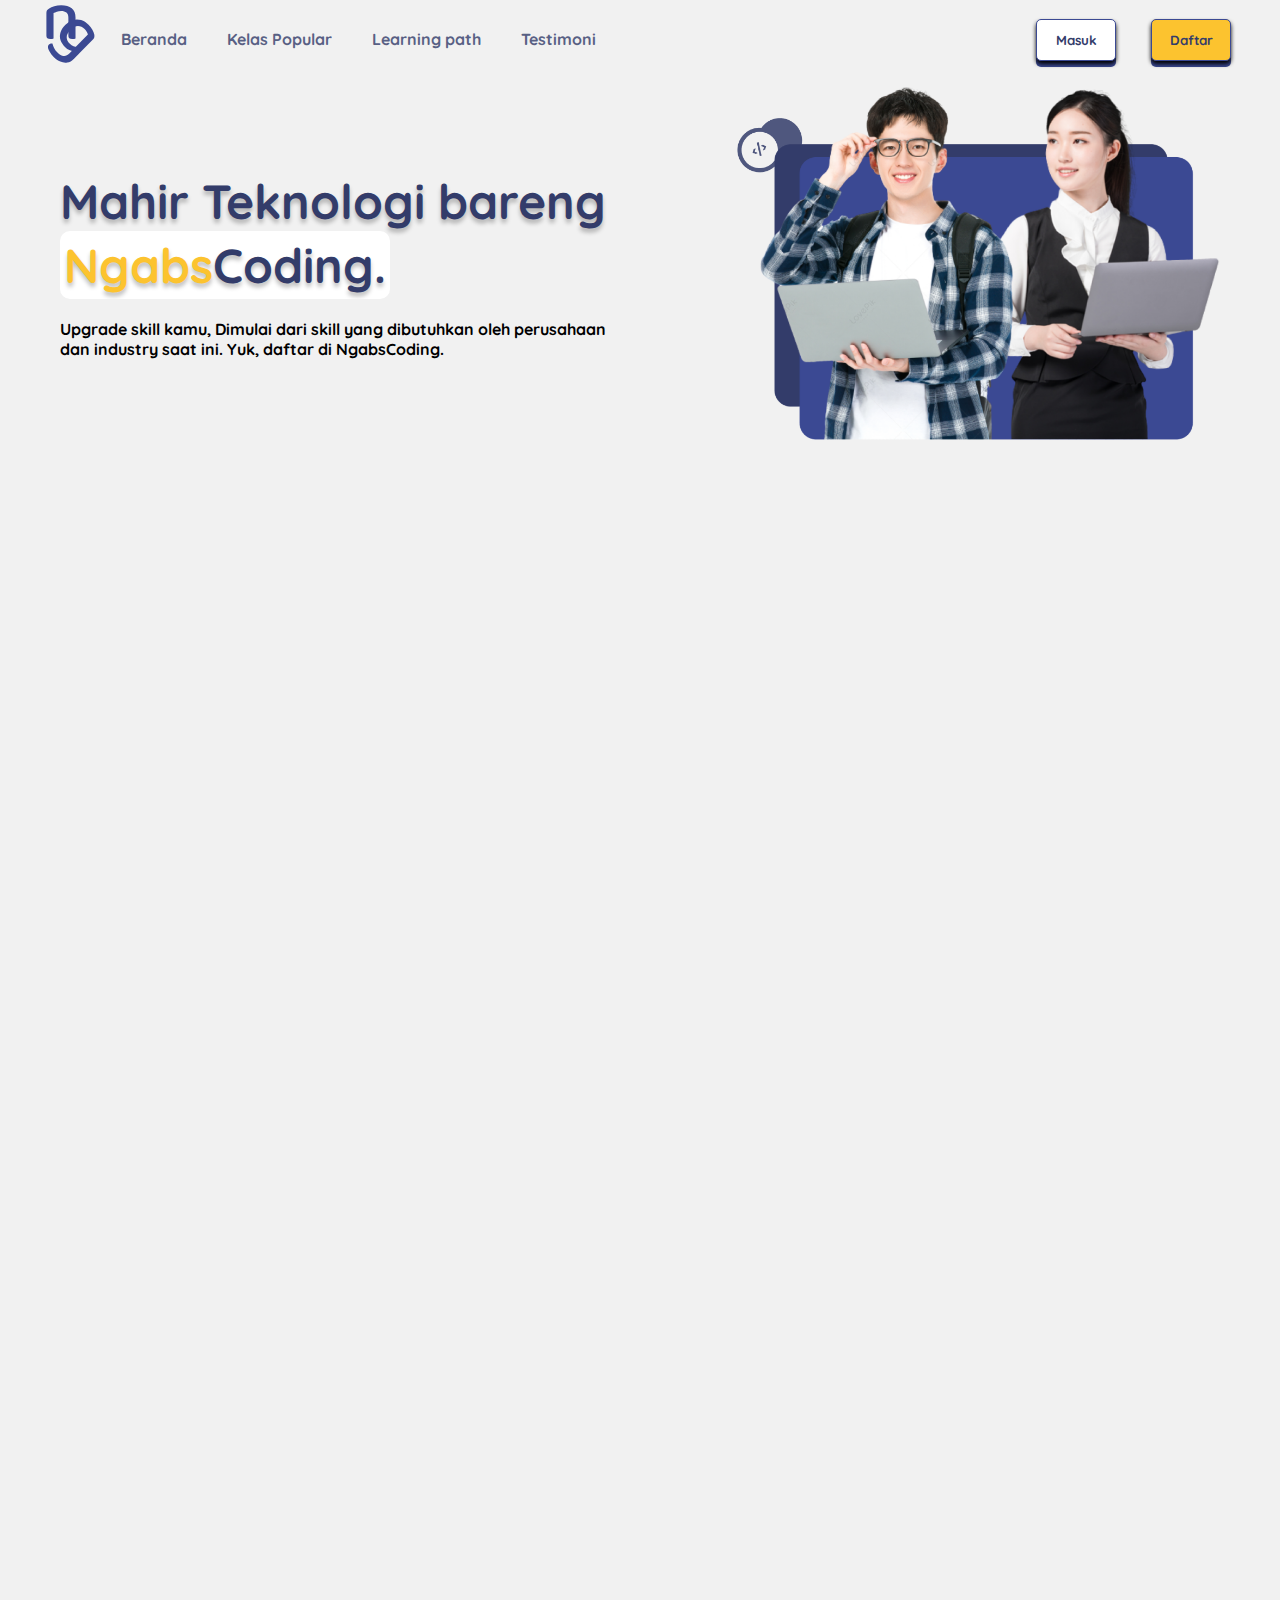
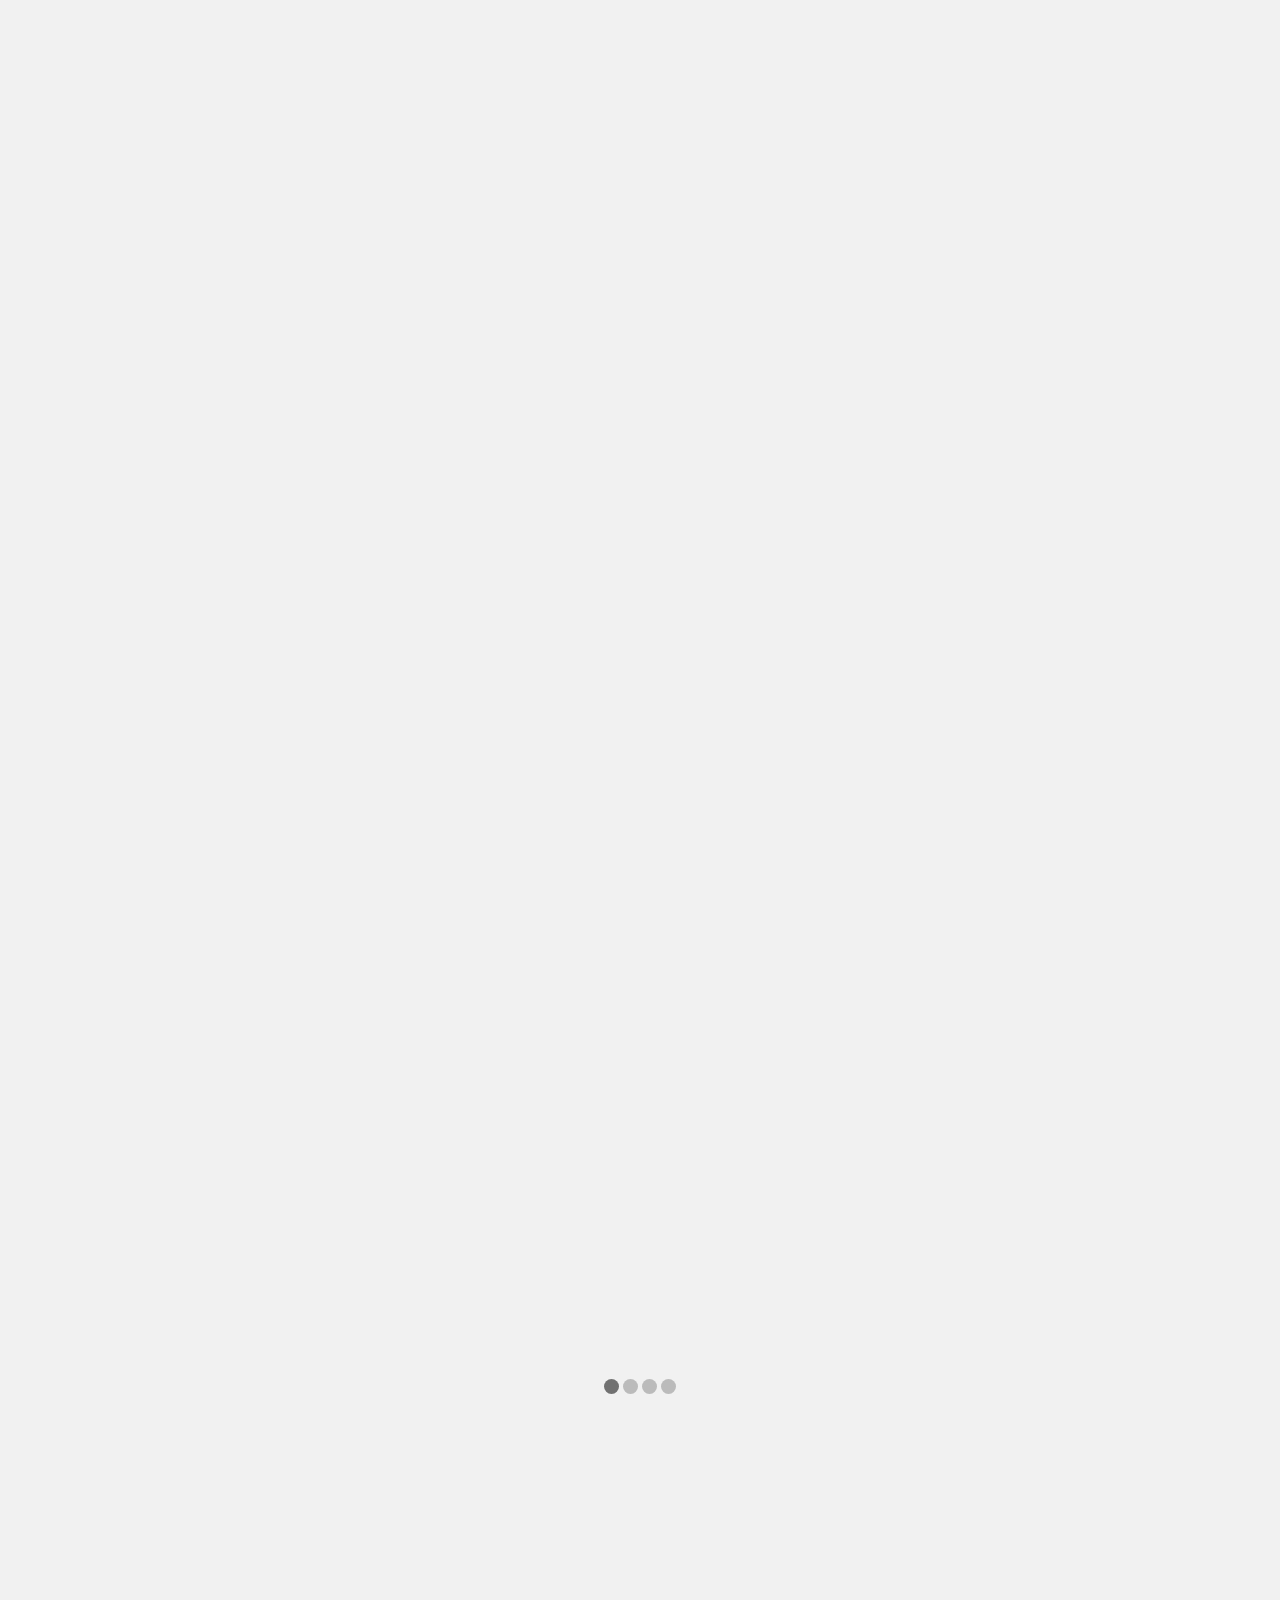
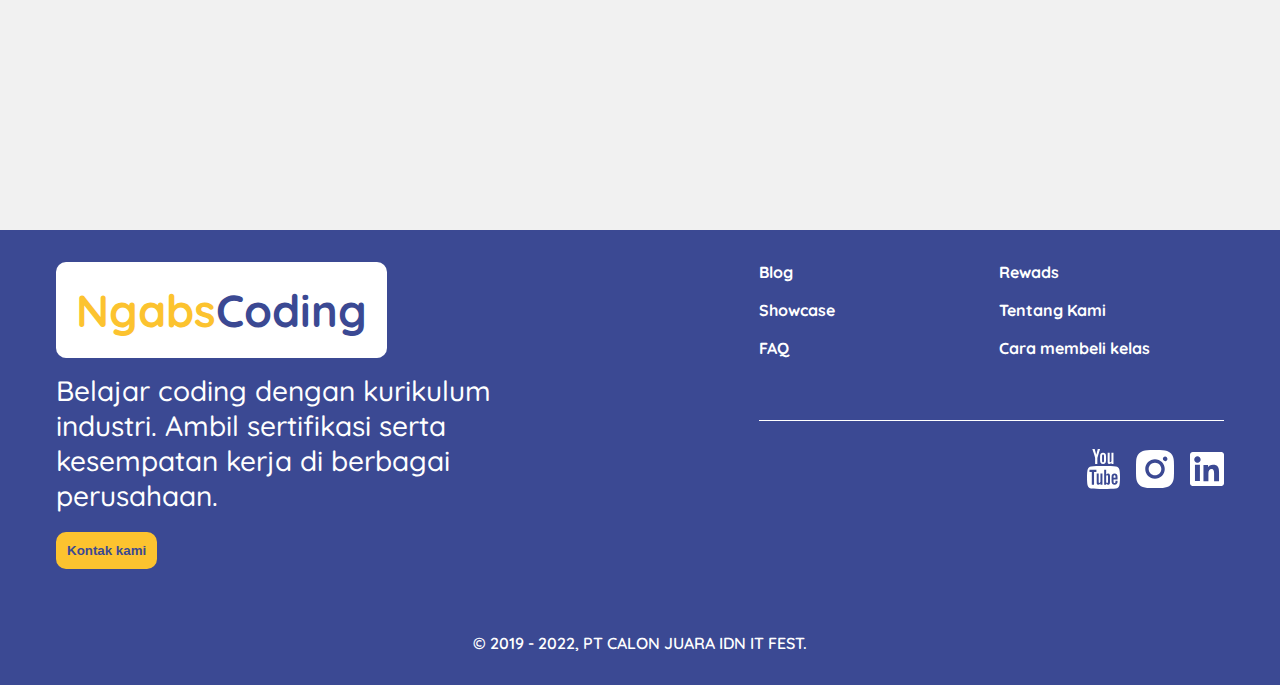
==== commit cd6728f7: "Add changes to navigation" ====
--- a/index.html
+++ b/index.html
@@ -34,7 +34,7 @@
       <a href="#" class="logo-btn"><img src="img/logo.svg" alt=""></a>
       <ul id="nav-links">
         <li><a href="#">Beranda</a></li>
-        <li><a href="#program">Program</a></li>
+        <li><a href="#popular-class">Kelas Popular</a></li>
         <li><a href="#learning-path">Learning path</a></li>
         <li><a href="#testimonials">Testimoni</a></li>
       </ul>
@@ -95,7 +95,7 @@
     </section>
 
     <!-- Popular Class -->
-    <section class="popular-class reveal" id="program">
+    <section class="popular-class reveal" id="popular-class">
       <div class="class-desc">
         <h1>Kelas paling Popular</h1>
       </div>
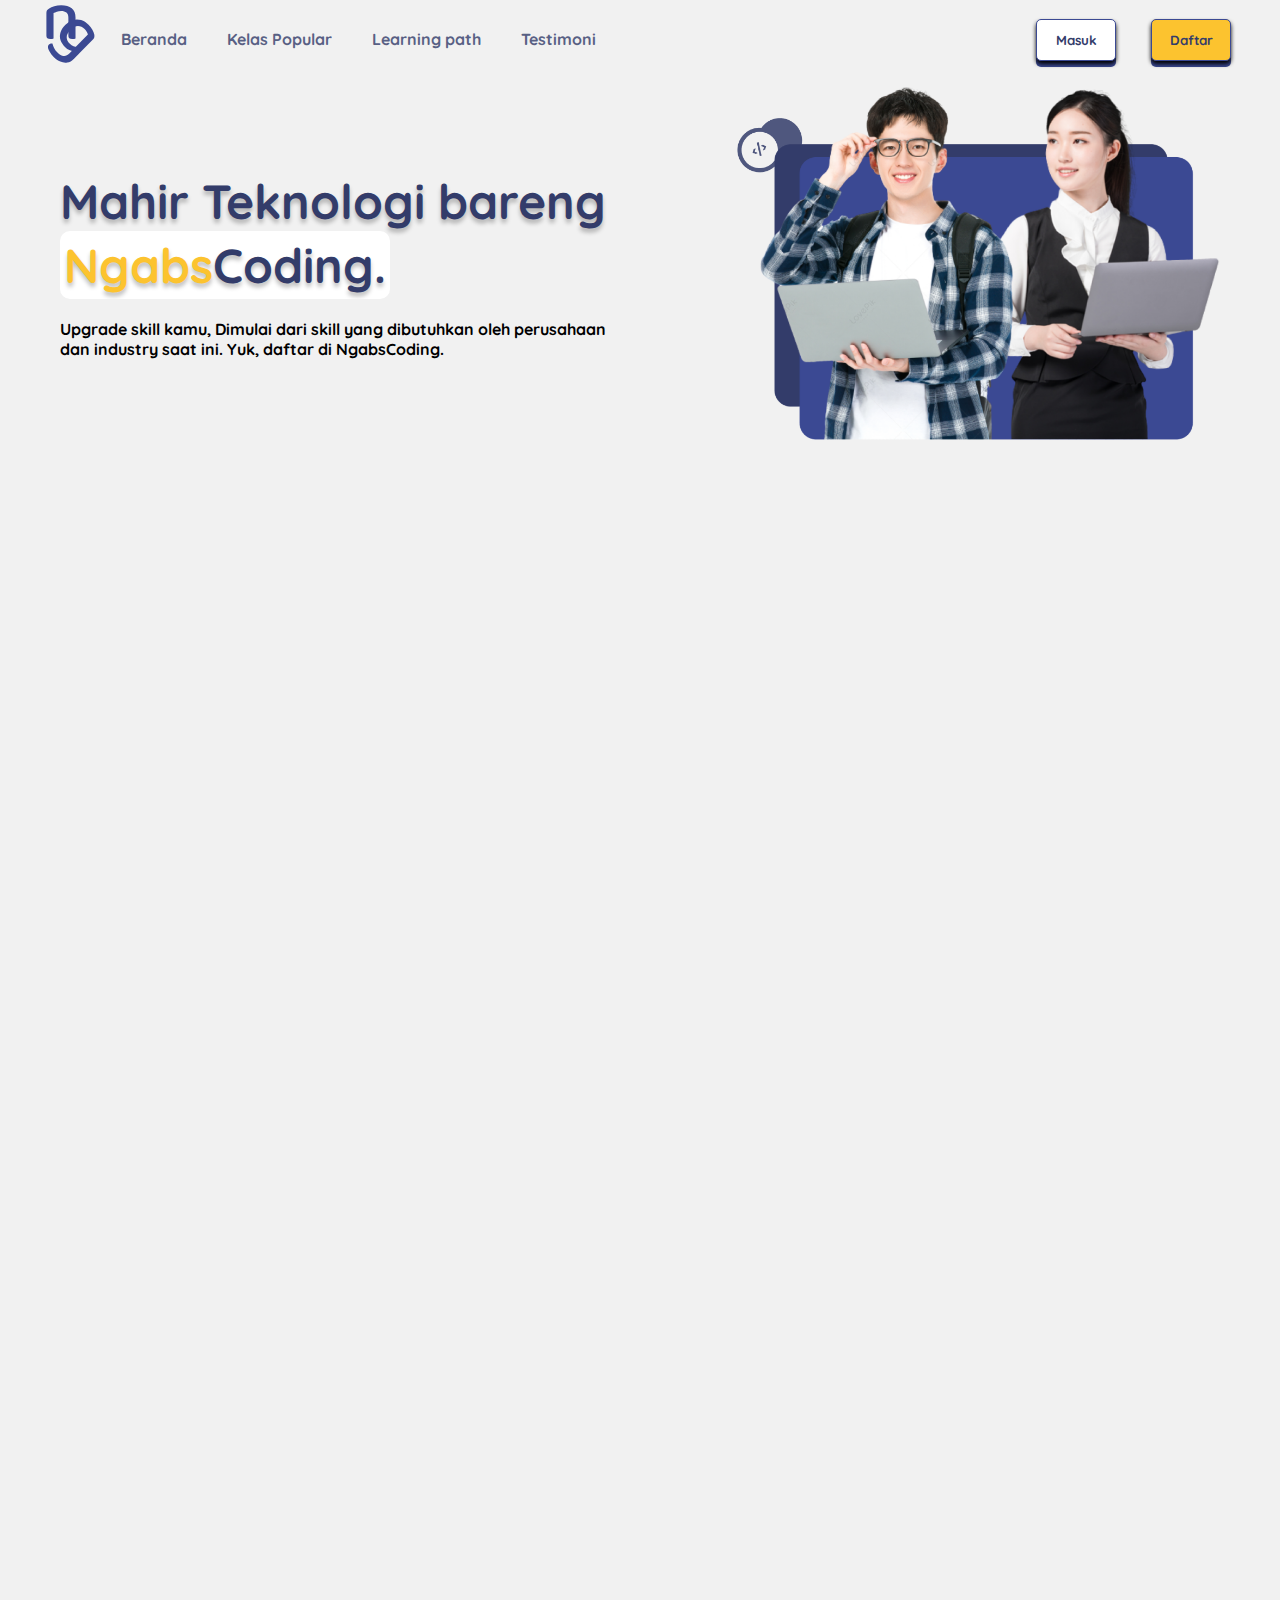
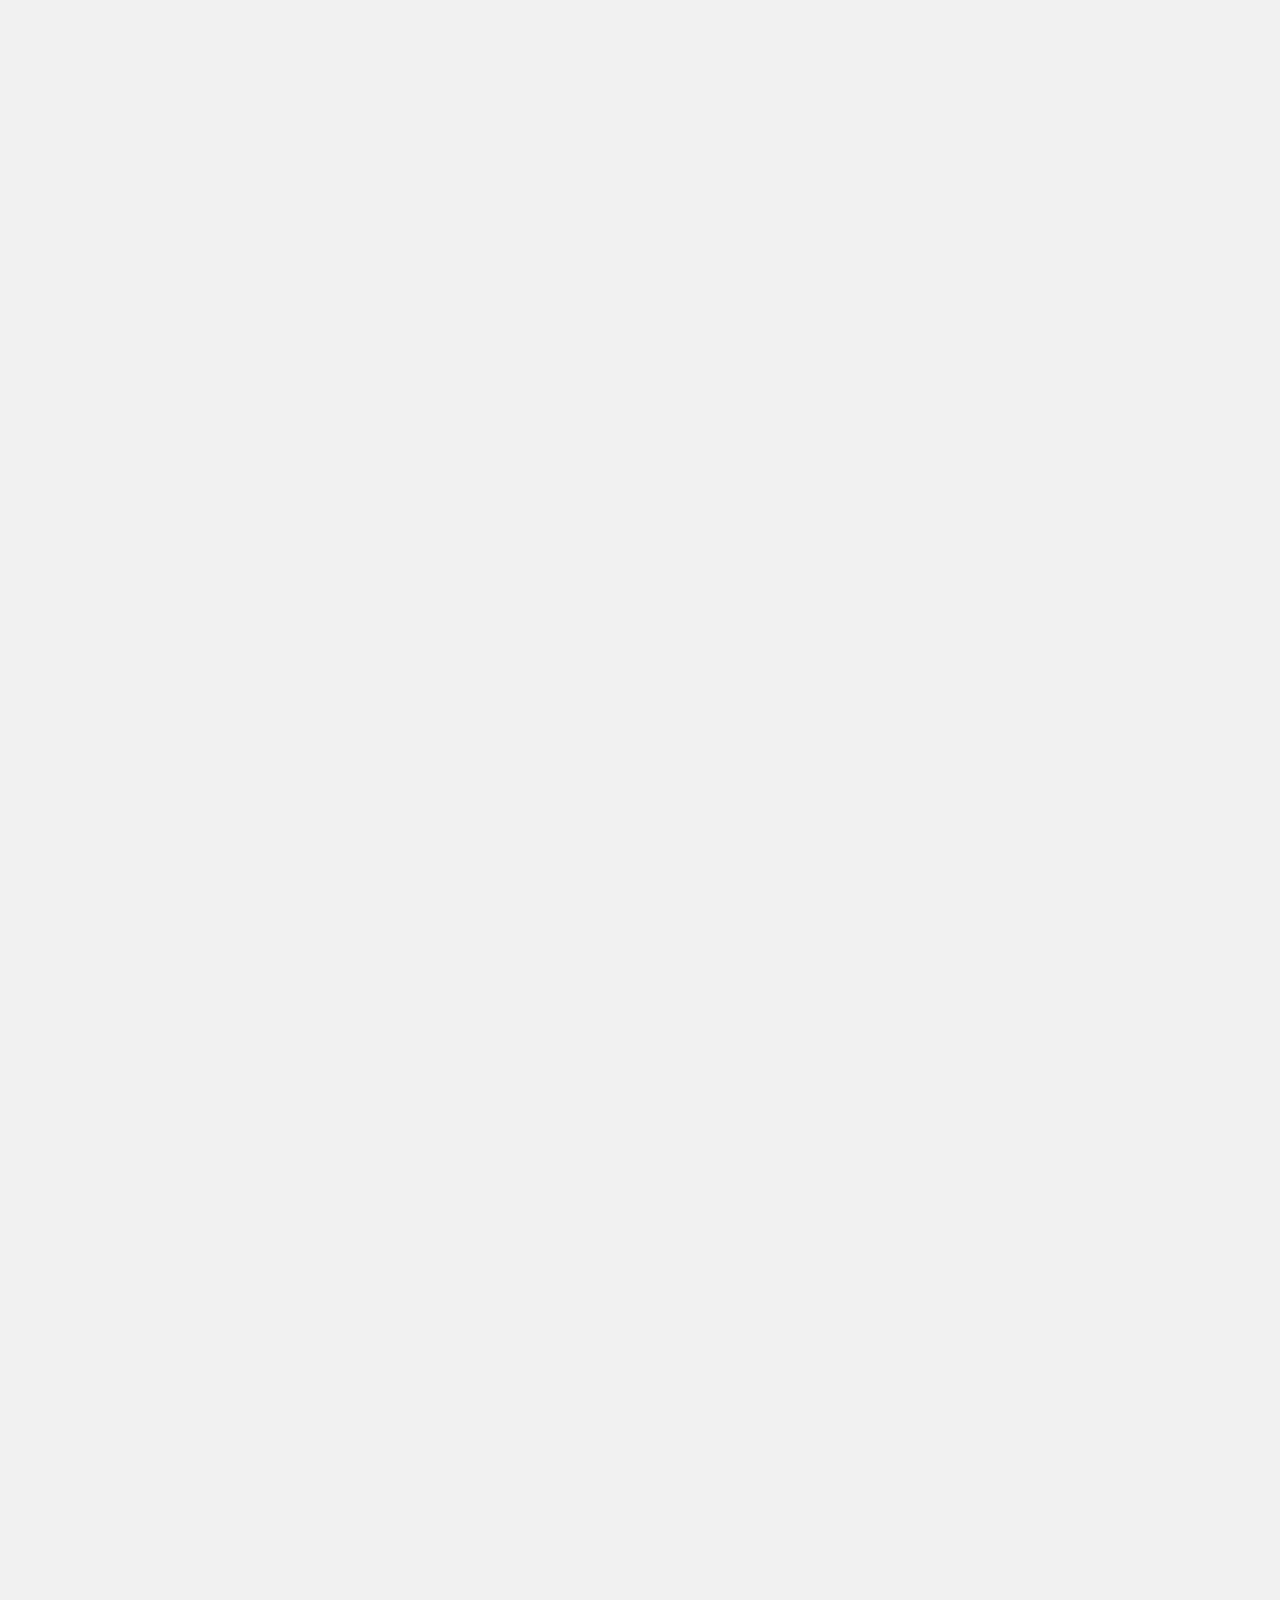
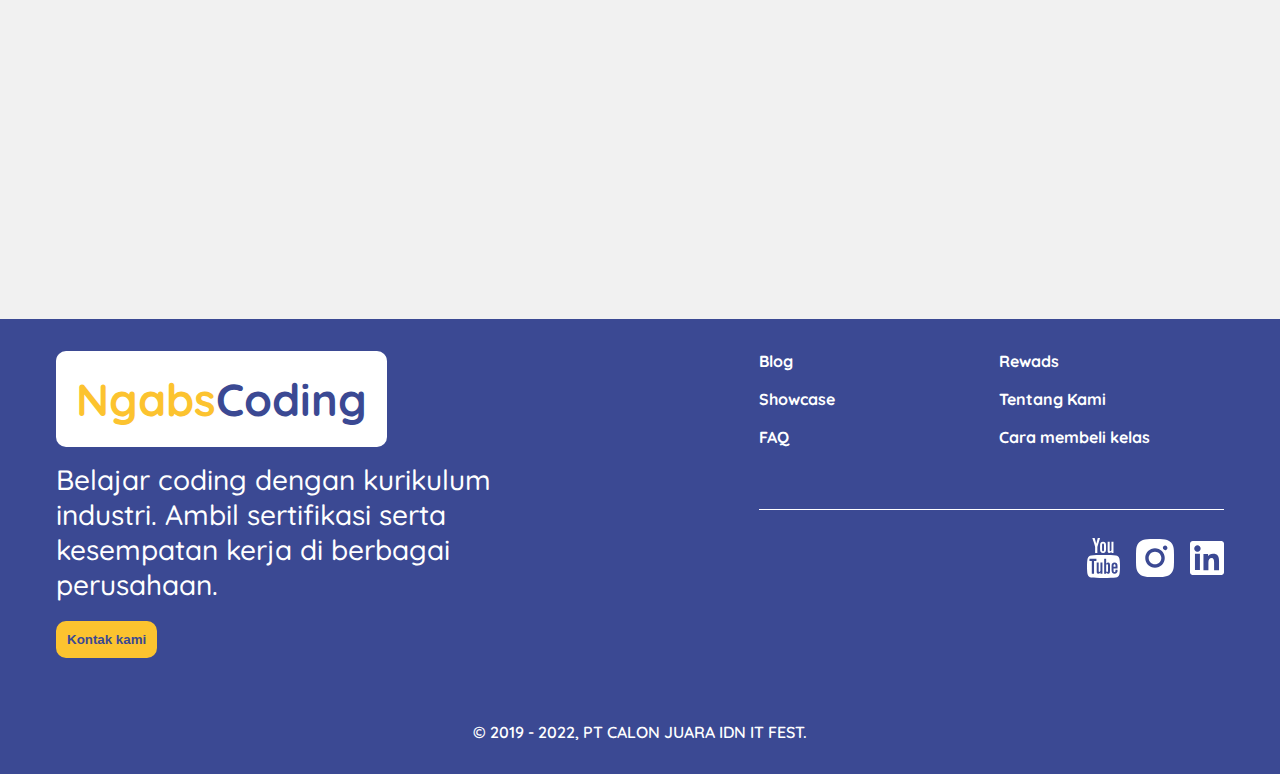
==== commit c625b498: "Some changes" ====
--- a/index.html
+++ b/index.html
@@ -133,45 +133,48 @@
       </div>
     </section>
 
-    <h2 class="testi-title reveal" id="testimonials">Apa kata siswa</h2>
-    <section class="testimonials reveal">
-      <a class="prev" onclick="plusSlides(-1)">❮</a>
-      <div class="testimonial fade">
-        <img class="student" src="img/testi/student-img.webp" alt="">
-        <p class="nama">Chelsea alyia henzie</p>
-        <p class="role">UI/UX Design</p>
-        <p class="testi">“NgabsCoding memberikan materi yang sangat
-          menarik,di ngabscoding juga selain itu kita di jamin masuk indutry”</p>
-        <img class="company" src="img/testi/company-img.webp"></img>
-      </div>
-      <div class="testimonial fade">
-        <img class="student" src="img/testi/student-img-1.jpg" alt="">
-        <p class="nama">Dias Utsman</p>
-        <p class="role">Back-end Developer</p>
-        <p class="testi">“NgabsCoding memberikan materi yang sangat
-          menarik,di ngabscoding juga selain itu kita di jamin masuk indutry”</p>
-        <img class="company" src="img/testi/company-img.webp"></img>
-      </div>
-      <div class="testimonial fade">
-        <img class="student" src="img/testi/student-img-2.jpg" alt="">
-        <p class="nama">Genta Halilintar</p>
-        <p class="role">Android Developer</p>
-        <p class="testi">“NgabsCoding memberikan materi yang sangat
-          menarik,di ngabscoding juga selain itu kita di jamin masuk indutry”</p>
-        <img class="company" src="img/testi/company-img.webp"></img>
-      </div>
-      <div class="testimonial fade">
-        <img class="student" src="img/testi/student-img-3.png" alt="">
-        <p class="nama">Armand Nur Fikri Ramadhan</p>
-        <p class="role">Web Developer</p>
-        <p class="testi">“NgabsCoding memberikan materi yang sangat
-          menarik,di ngabscoding juga selain itu kita di jamin masuk indutry”</p>
-        <img class="company" src="img/testi/company-img.webp"></img>
-      </div>
-      <a class="next" onclick="plusSlides(1)">❯</a>
-    </section>
-
-    <div class="dots"></div>
+    <div id="testimonials" class="reveal">
+      <h2 class="testi-title">Apa kata siswa</h2>
+      <section class="testimonials">
+        <div class="testimonial fade">
+          <img class="student" src="img/testi/student-img.webp" alt="">
+          <p class="nama">Chelsea alyia henzie</p>
+          <p class="role">UI/UX Design</p>
+          <p class="testi">“NgabsCoding memberikan materi yang sangat
+            menarik,di ngabscoding juga selain itu kita di jamin masuk indutry”</p>
+          <img class="company" src="img/testi/company-img.webp"></img>
+        </div>
+        <div class="testimonial fade">
+          <img class="student" src="img/testi/student-img-1.jpg" alt="">
+          <p class="nama">Dias Utsman</p>
+          <p class="role">Back-end Developer</p>
+          <p class="testi">“NgabsCoding memberikan materi yang sangat
+            menarik,di ngabscoding juga selain itu kita di jamin masuk indutry”</p>
+          <img class="company" src="img/testi/company-img.webp"></img>
+        </div>
+        <div class="testimonial fade">
+          <img class="student" src="img/testi/student-img-2.jpg" alt="">
+          <p class="nama">Genta Halilintar</p>
+          <p class="role">Android Developer</p>
+          <p class="testi">“NgabsCoding memberikan materi yang sangat
+            menarik,di ngabscoding juga selain itu kita di jamin masuk indutry”</p>
+          <img class="company" src="img/testi/company-img.webp"></img>
+        </div>
+        <div class="testimonial fade">
+          <img class="student" src="img/testi/student-img-3.png" alt="">
+          <p class="nama">Armand Nur Fikri Ramadhan</p>
+          <p class="role">Web Developer</p>
+          <p class="testi">“NgabsCoding memberikan materi yang sangat
+            menarik,di ngabscoding juga selain itu kita di jamin masuk indutry”</p>
+          <img class="company" src="img/testi/company-img.webp"></img>
+        </div>
+      </section>
+
+      <div class="dots">
+        <a class="prev">❮</a>
+        <a class="next">❯</a>
+      </div>
+    </div>
 
     <section class="engagement reveal">
       <h1>Tunggu apa lagi?</h1>
--- a/css/style.css
+++ b/css/style.css
@@ -468,8 +468,8 @@
 	align-items: center;
 }
 
-.testimonials .prev,
-.testimonials .next {
+.prev,
+.next {
 	cursor: pointer;
 	padding: 16px;
 	color: black;
@@ -480,12 +480,14 @@
 	user-select: none;
 }
 
-.testimonials .next {
+.next {
 	border-radius: 0 3px 3px 0;
 }
 
 .prev:hover,
-.next:hover {
+.next:hover,
+.prev:active,
+.next:active {
 	color: white;
 	background-color: rgba(0, 0, 0, 0.8);
 }
@@ -515,8 +517,11 @@
 
 /* The dots/bullets/indicators */
 .dots {
-	text-align: center;
 	margin-top: 16px;
+	display: flex;
+	justify-content: center;
+	align-items: center;
+	gap: 16px;
 }
 .dot {
 	cursor: pointer;
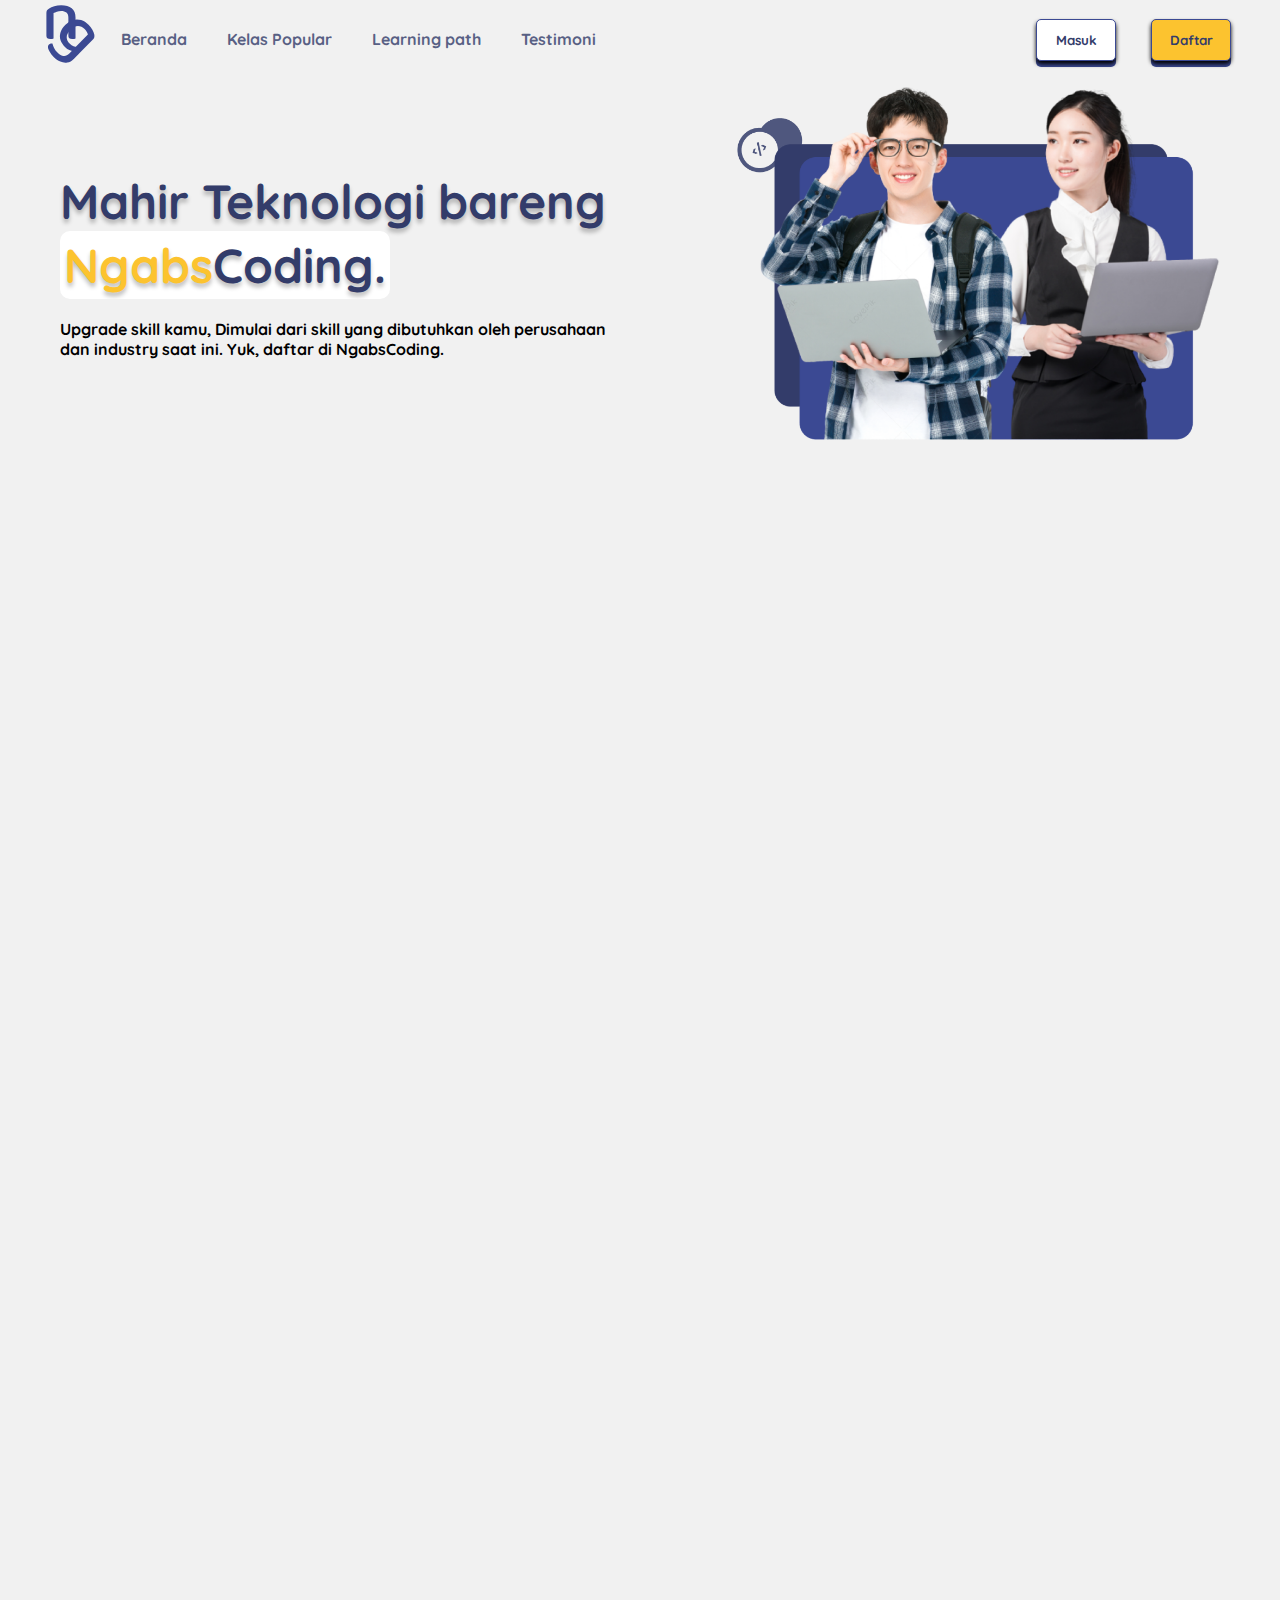
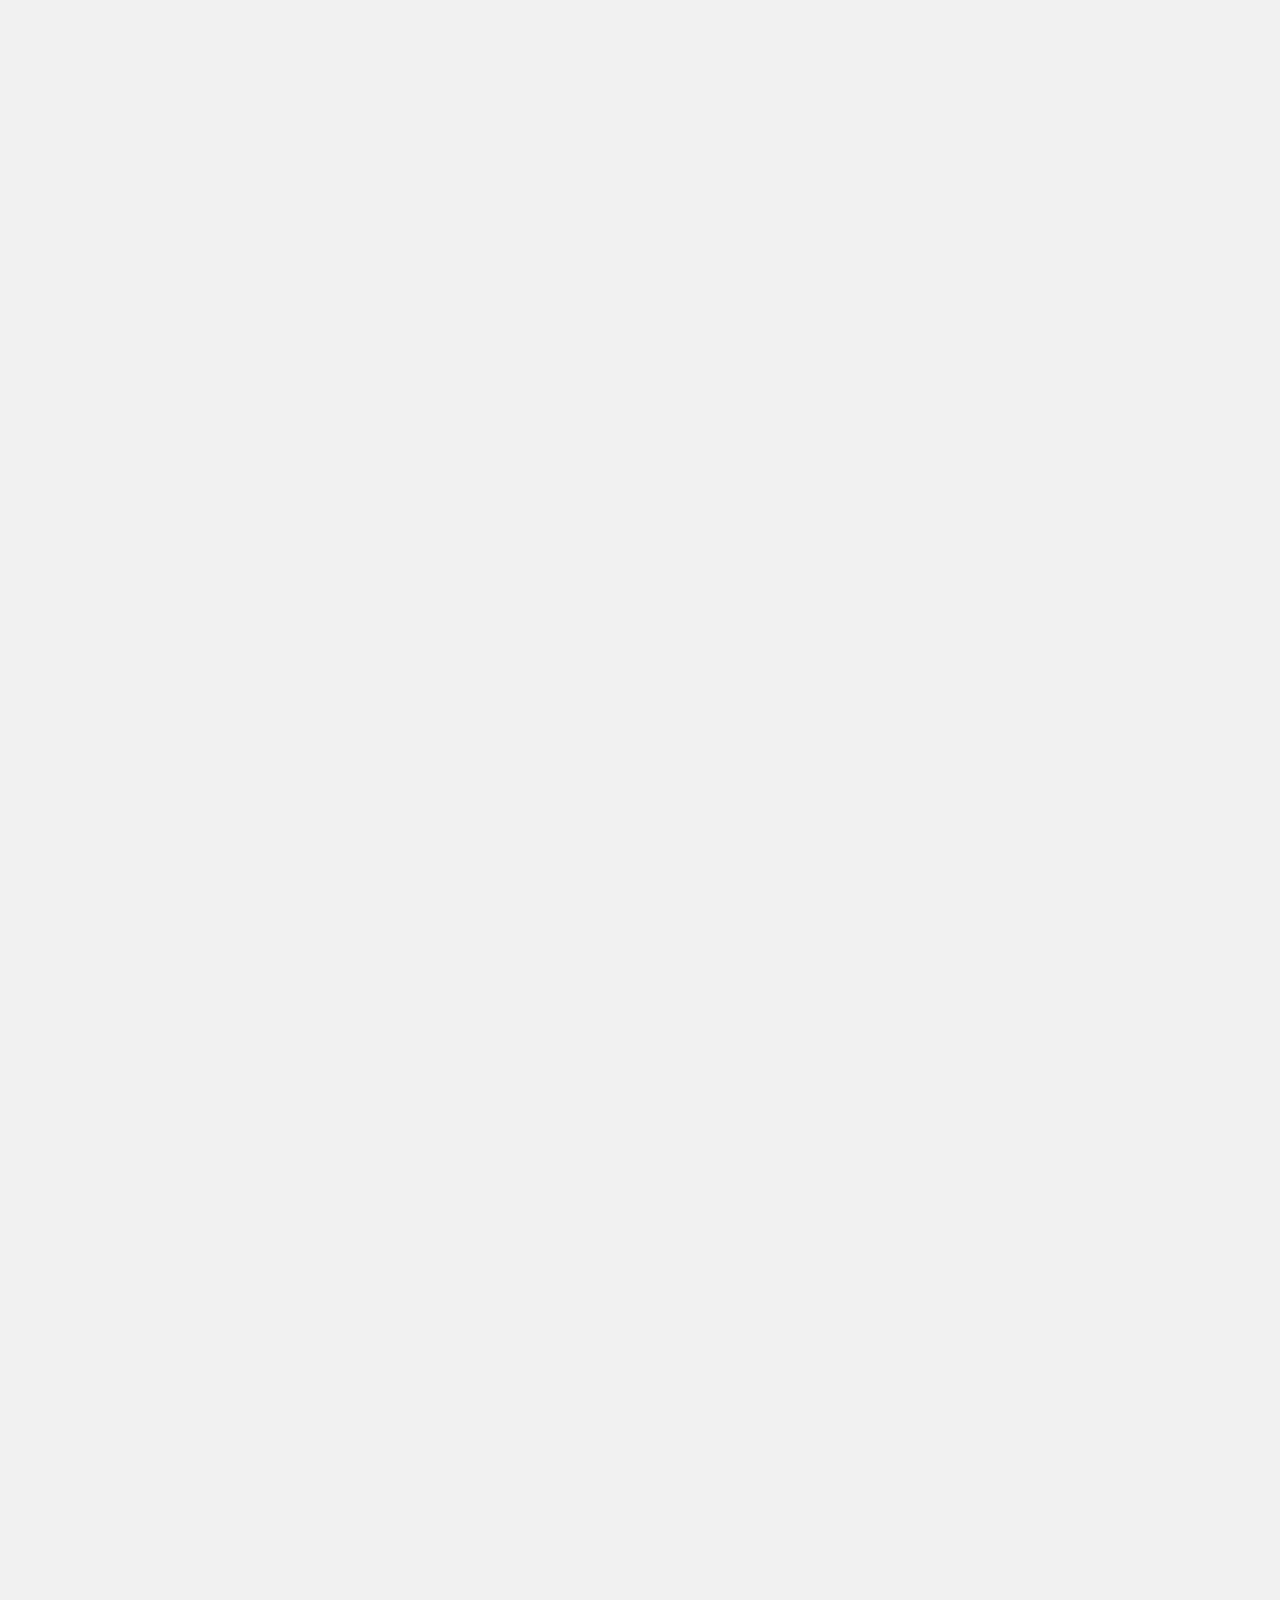
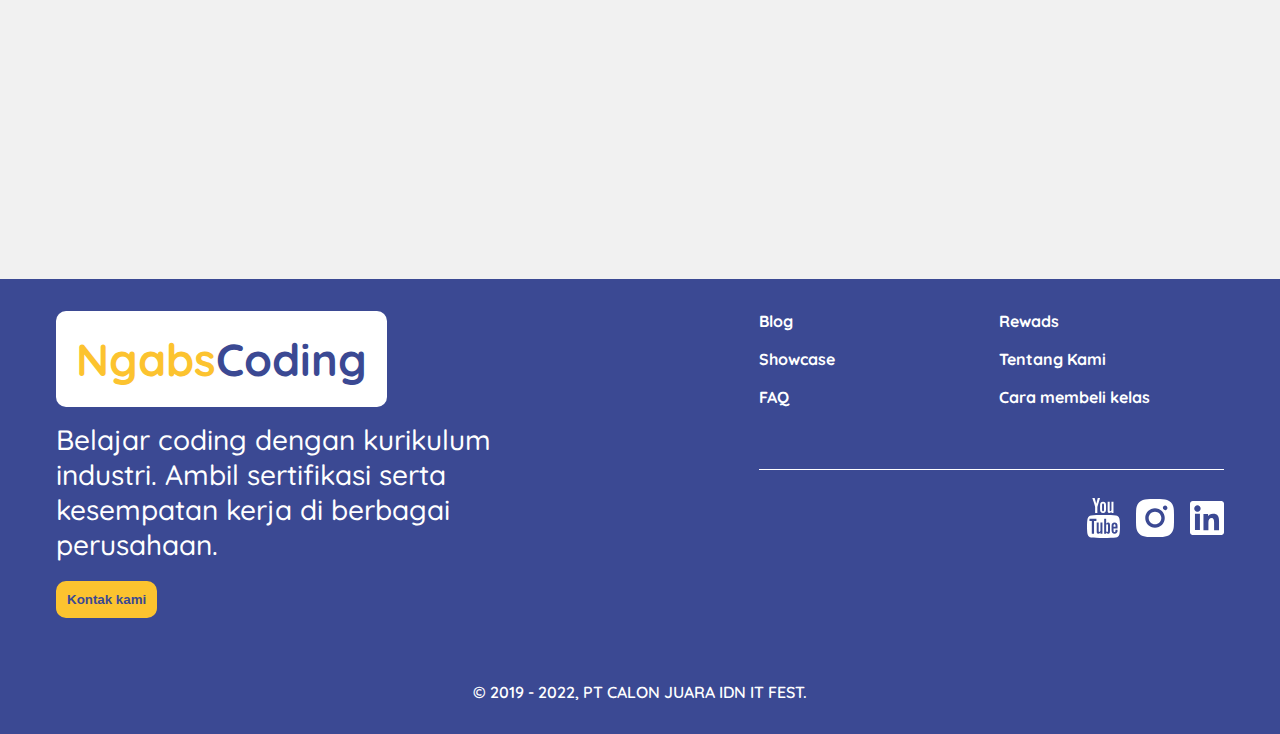
==== commit b90a5e1a: "Clean Up Code" ====
--- a/index.html
+++ b/index.html
@@ -45,6 +45,7 @@
 
   <div class="container" id="container">
 
+    <!-- Hero -->
     <section class="hero" id="hero">
       <img src="img/hero.webp" alt="">
       <h1>Mahir Teknologi bareng <span><span>Ngabs</span>Coding.</span></h1>
@@ -53,6 +54,7 @@
         saat ini. Yuk, daftar di NgabsCoding.</p>
     </section>
 
+    <!-- Words -->
     <div class="words-wrapper reveal">
       <section class="words question">
         <h2>Kenapa NgabsCoding?</h2>
@@ -67,6 +69,7 @@
       </section>
     </div>
 
+    <!-- Reason -->
     <section class="container_box reason">
       <div class="item_box reveal">
         <img src="./img/ic_reason/mentor.webp">
@@ -133,6 +136,7 @@
       </div>
     </section>
 
+    <!-- Testimonials slideshow -->
     <div id="testimonials" class="reveal">
       <h2 class="testi-title">Apa kata siswa</h2>
       <section class="testimonials">
@@ -145,37 +149,36 @@
           <img class="company" src="img/testi/company-img.webp"></img>
         </div>
         <div class="testimonial fade">
-          <img class="student" src="img/testi/student-img-1.jpg" alt="">
-          <p class="nama">Dias Utsman</p>
+          <img class="student" src="img/testi/student-img-1.webp" alt="">
+          <p class="nama">Jimmy Hardy</p>
           <p class="role">Back-end Developer</p>
-          <p class="testi">“NgabsCoding memberikan materi yang sangat
-            menarik,di ngabscoding juga selain itu kita di jamin masuk indutry”</p>
-          <img class="company" src="img/testi/company-img.webp"></img>
-        </div>
-        <div class="testimonial fade">
-          <img class="student" src="img/testi/student-img-2.jpg" alt="">
-          <p class="nama">Genta Halilintar</p>
+          <p class="testi">“Lorem ipsum dolor sit amet consectetur adipisicing elit. Voluptatem, dicta provident. Officiis excepturi consequatur soluta.”</p>
+          <img class="company" src="img/testi/company-img.webp"></img>
+        </div>
+        <div class="testimonial fade">
+          <img class="student" src="img/testi/student-img-2.webp" alt="">
+          <p class="nama">Lamar Tran</p>
           <p class="role">Android Developer</p>
-          <p class="testi">“NgabsCoding memberikan materi yang sangat
-            menarik,di ngabscoding juga selain itu kita di jamin masuk indutry”</p>
-          <img class="company" src="img/testi/company-img.webp"></img>
-        </div>
-        <div class="testimonial fade">
-          <img class="student" src="img/testi/student-img-3.png" alt="">
-          <p class="nama">Armand Nur Fikri Ramadhan</p>
+          <p class="testi">“Lorem ipsum dolor sit amet consectetur adipisicing elit. Iusto provident assumenda sed odit magni! Similique!”</p>
+          <img class="company" src="img/testi/company-img.webp"></img>
+        </div>
+        <div class="testimonial fade">
+          <img class="student" src="img/testi/student-img-3.webp" alt="">
+          <p class="nama">Beatrice Long</p>
           <p class="role">Web Developer</p>
-          <p class="testi">“NgabsCoding memberikan materi yang sangat
-            menarik,di ngabscoding juga selain itu kita di jamin masuk indutry”</p>
+          <p class="testi">“Lorem ipsum dolor sit amet consectetur adipisicing elit. Provident quidem rerum dolor repellendus, deleniti cum!”</p>
           <img class="company" src="img/testi/company-img.webp"></img>
         </div>
       </section>
 
+      <!-- Dots slider -->
       <div class="dots">
         <a class="prev">❮</a>
         <a class="next">❯</a>
       </div>
     </div>
 
+    <!-- Engagement -->
     <section class="engagement reveal">
       <h1>Tunggu apa lagi?</h1>
       <p>Belajar dengan mentor profesional dan lebih flexible</p>
@@ -183,6 +186,7 @@
     </section>
   </div>
 
+  <!-- Footer -->
   <div class="footer-wrapper">
     <footer>
       <div class="div-1">
--- a/css/style.css
+++ b/css/style.css
@@ -53,10 +53,6 @@
 /* nav lists */
 nav ul {
 	list-style-type: none;
-	/*display: grid;*/
-	/*place-items: center;
-	place-self: center stretch;
-	grid-template-columns: repeat(auto-fit, minmax(100px, 1fr));*/
 	place-self: center stretch;
 	display: flex;
 	justify-content: start;
@@ -100,12 +96,9 @@
 	font-family: "Quicksand", sans-serif;
 	cursor: pointer;
 	transition: 0.3s;
-
 	place-self: center stretch;
 	padding: 12px 0;
-
 	width: 80px;
-
 	animation: topToBottom var(--primary-duration);
 }
 
@@ -123,7 +116,6 @@
 }
 
 /* Hero */
-
 .hero {
 	display: grid;
 	grid-template-areas:
@@ -171,6 +163,7 @@
 
 .hero img {
 	width: 85%;
+	cursor: pointer;
 	justify-self: end;
 	grid-area: hero-image;
 	animation: rightToLeft var(--primary-duration);
@@ -247,15 +240,18 @@
 	cursor: pointer;
 	transition: var(--primary-duration);
 }
+
 .item_box img {
 	width: 4rem;
 	margin: 0.5rem 0;
 	height: auto;
 }
+
 .item_box p {
 	max-width: 70%;
 	text-align: center;
 }
+
 .reason .item_box:hover {
 	position: relative;
 	filter: brightness(90%);
@@ -302,7 +298,7 @@
 	display: none;
 }
 
-a:has(.class-item) {
+.popular-class a {
 	text-decoration: none;
 	color: inherit;
 }
@@ -317,9 +313,9 @@
 	flex-direction: column;
 	row-gap: 8px;
 	justify-content: center;
-
-	cursor: pointer;
-	transition: var(--primary-duration);
+	text-decoration: none;
+	color: inherit;
+	cursor: pointer;
 }
 
 .class-item > * {
@@ -370,7 +366,6 @@
 		rgba(217, 217, 217, 0) 172.99%
 	);
 	min-height: 200px;
-
 	background-image: var(--linear-interest),
 		url(../img/interest/data-analyst.png);
 	background-position: center;
@@ -494,7 +489,7 @@
 
 h2.testi-title {
 	font-weight: 700;
-	font-size: 64px;
+	font-size: 32px;
 	text-align: center;
 	color: var(--primary-color-variant);
 	margin: 53px;
@@ -532,6 +527,12 @@
 	border-radius: 50%;
 	display: inline-block;
 	transition: background-color 0.6s ease;
+	transition: var(--primary-duration);
+}
+
+.dot.active-slider {
+	height: 17px;
+	width: 17px;
 }
 
 .active-slider,
@@ -542,17 +543,22 @@
 /* Fading animation */
 .fade {
 	animation-name: fade;
-	animation-duration: 1.5s;
+	animation-duration: 0.6s;
+	animation-timing-function: ease;
 }
 
 @keyframes fade {
 	from {
-		opacity: 0.4;
+		transform: scale(0.95);
+		opacity: 0;
 	}
 	to {
+		transform: scale(1);
 		opacity: 1;
 	}
 }
+
+/* ENDS Fading animation */
 
 .testimonial img.student {
 	width: 100%;
@@ -737,88 +743,4 @@
 	color: white;
 	text-align: center;
 	grid-column: 1/-1;
-}
-/*<============= Responsive breakpoint =============>*/
-
-/* Tablet Screen */
-@media screen and (max-width: 820px) {
-	nav ul a {
-		font-size: 0.75em;
-	}
-	.interests {
-		/*grid-template-columns: repeat(2, 1fr);*/
-		padding: 0;
-	}
-}
-
-/* Mobile Screen */
-@media screen and (max-width: 720px) {
-	nav {
-		justify-content: space-between;
-	}
-
-	.menu-toggle {
-		display: flex;
-	}
-
-	nav ul {
-		position: absolute;
-		padding: 16px 0;
-		opacity: 0;
-		left: -20px;
-		right: 0;
-		top: 0;
-		height: 100vh;
-		width: 80%;
-		flex-direction: column;
-		align-items: center;
-		justify-content: space-evenly;
-		z-index: 1;
-		background-color: var(--primary-color);
-		/* Hide the nav */
-		transform: translateX(-100%);
-
-		/* Add transition for every style changes applied */
-		transition: all 1s;
-	}
-
-	nav ul li a,
-	nav ul li a:hover {
-		font-size: 1.5em;
-		color: white;
-	}
-	nav ul li a::after {
-		background-color: white;
-	}
-
-	.hero {
-		grid-template-areas:
-			"hero-heading"
-			"hero-text"
-			"hero-image";
-		grid-template-columns: 1fr;
-		justify-items: center;
-		gap: 16px;
-	}
-
-	.hero img {
-		justify-self: center;
-	}
-
-	.popular-class {
-		grid-template-columns: 2fr;
-		gap: 16px;
-	}
-
-	.testimonial {
-		grid-template-columns: 1fr;
-	}
-	
-}
-
-/* Mobile L */
-@media screen and (max-width: 425px) {
-	.reason {
-		grid-template-columns: auto;
-	}
-}
+}--- a/css/responsive.css
+++ b/css/responsive.css
@@ -0,0 +1,126 @@
+/*<============= Responsive breakpoint =============>*/
+
+/* Tablet Screen */
+@media screen and (max-width: 820px) {
+	nav ul a {
+		font-size: 0.75em;
+	}
+	.interests {
+		/*grid-template-columns: repeat(2, 1fr);*/
+		padding: 0;
+	}
+}
+
+/* Mobile Screen */
+@media screen and (max-width: 720px) {
+	nav {
+		justify-content: space-between;
+	}
+
+	.menu-toggle {
+		display: flex;
+	}
+
+	nav ul {
+		position: absolute;
+		padding: 16px 0;
+		opacity: 0;
+		left: -20px;
+		right: 0;
+		top: 0;
+		height: 100vh;
+		width: 80%;
+		flex-direction: column;
+		align-items: center;
+		justify-content: space-evenly;
+		z-index: 1;
+		background-color: var(--primary-color);
+		/* Hide the nav */
+		transform: translateX(-100%);
+
+		/* Add transition for every style changes applied */
+		transition: all 1s;
+	}
+
+	nav ul li a,
+	nav ul li a:hover {
+		font-size: 1.5em;
+		color: white;
+	}
+
+	nav ul li a::after {
+		background-color: white;
+	}
+
+	.hero {
+		grid-template-areas:
+			"hero-heading"
+			"hero-text"
+			"hero-image";
+		grid-template-columns: 1fr;
+		justify-items: center;
+		gap: 16px;
+	}
+
+	.hero img {
+		justify-self: center;
+	}
+
+	.popular-class {
+		grid-template-columns: 2fr;
+		gap: 16px;
+	}
+
+	.testimonial {
+		grid-template-columns: 1fr;
+	}
+}
+
+/* Mobile L */
+@media screen and (max-width: 425px) {
+	.reason {
+		grid-template-columns: auto;
+	}
+}
+
+/* Galaxy Fold */
+@media screen and (max-width: 320px) {
+	nav {
+		grid-template-columns: repeat(3, 1fr);
+	}
+
+	p,
+	h1,
+	span,
+	h3,
+	h4,
+	h5,
+	h6,
+	button {
+		font-size: 0.8em;
+	}
+
+	nav .logo-btn {
+		display: none;
+	}
+
+	.words h2,
+	.interests h2 {
+		font-size: 1.5em;
+	}
+
+	.interests,footer {
+		grid-template-columns: 1fr;
+	}
+
+	footer h3,
+	footer p.text {
+		font-size: 1em;
+	}
+
+	footer h3 {padding: 8px;}
+
+	.class-item {
+		width: 100%;
+	}
+}
